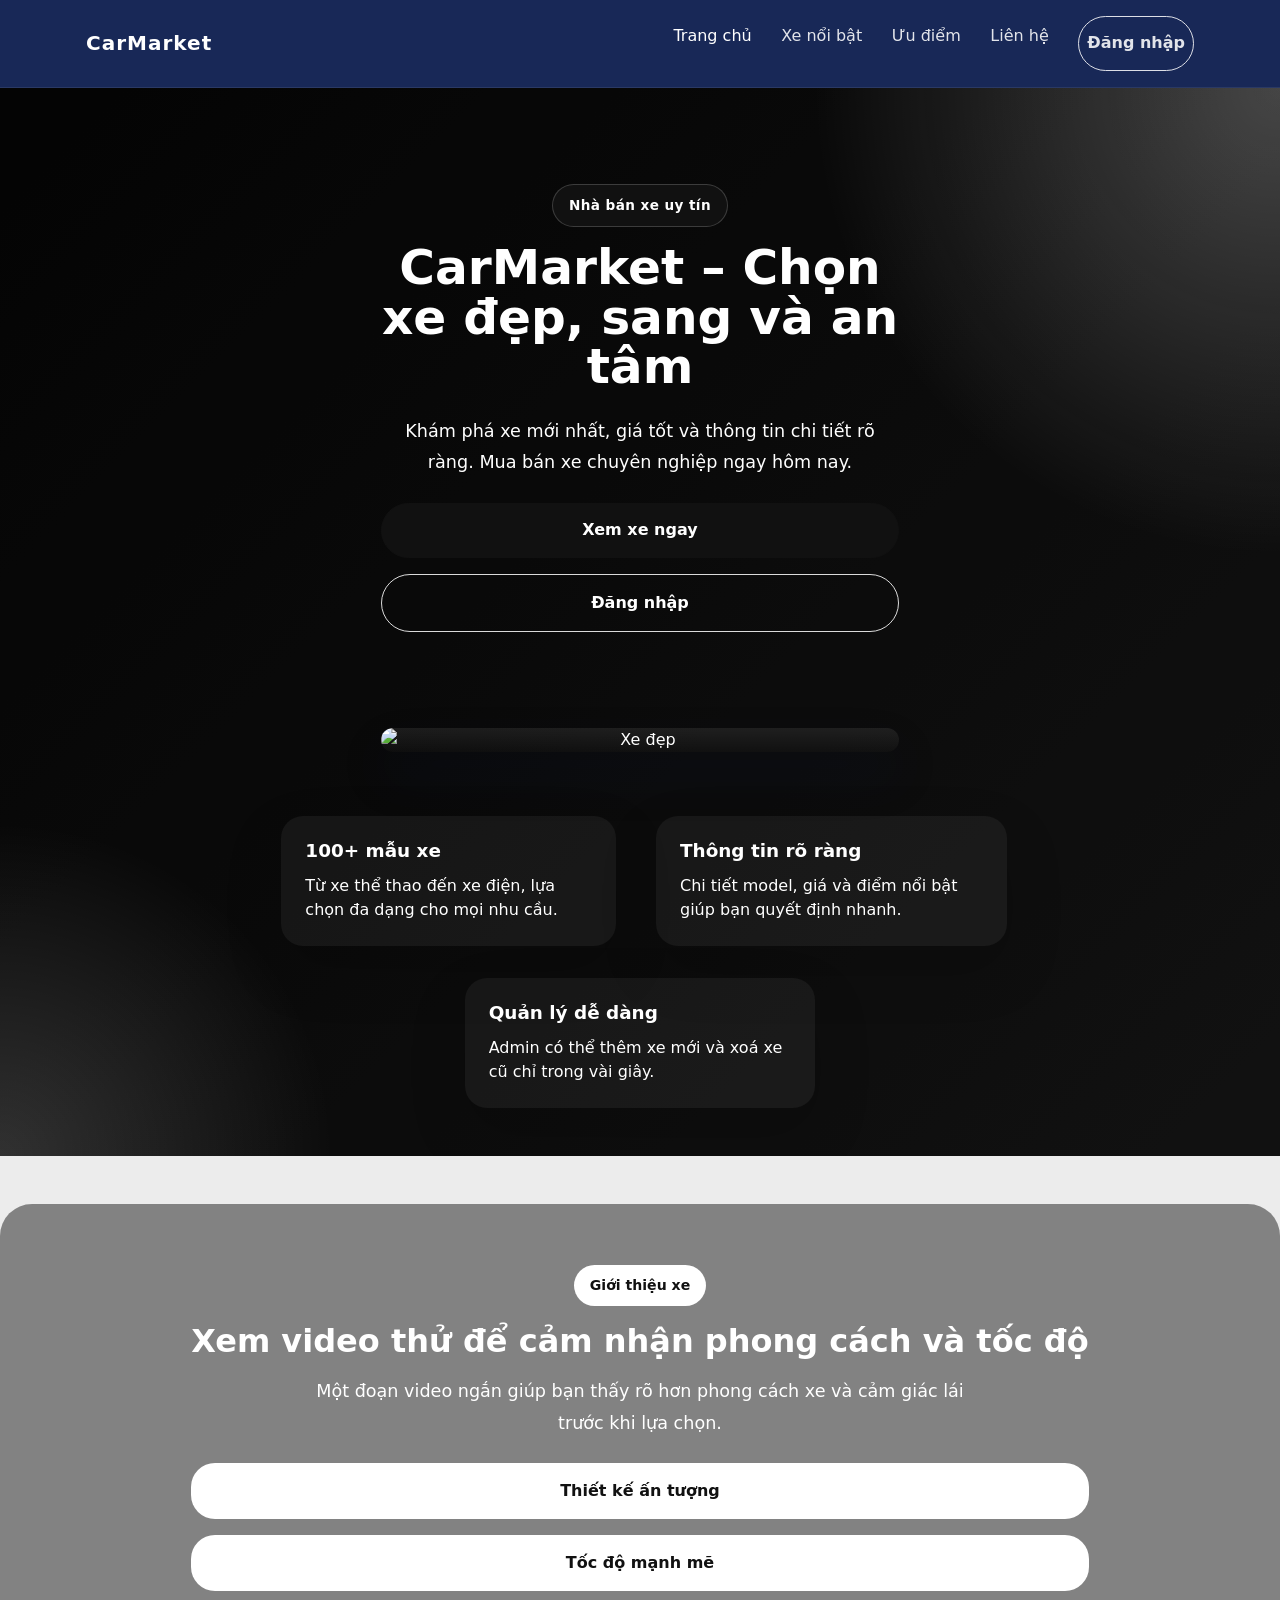
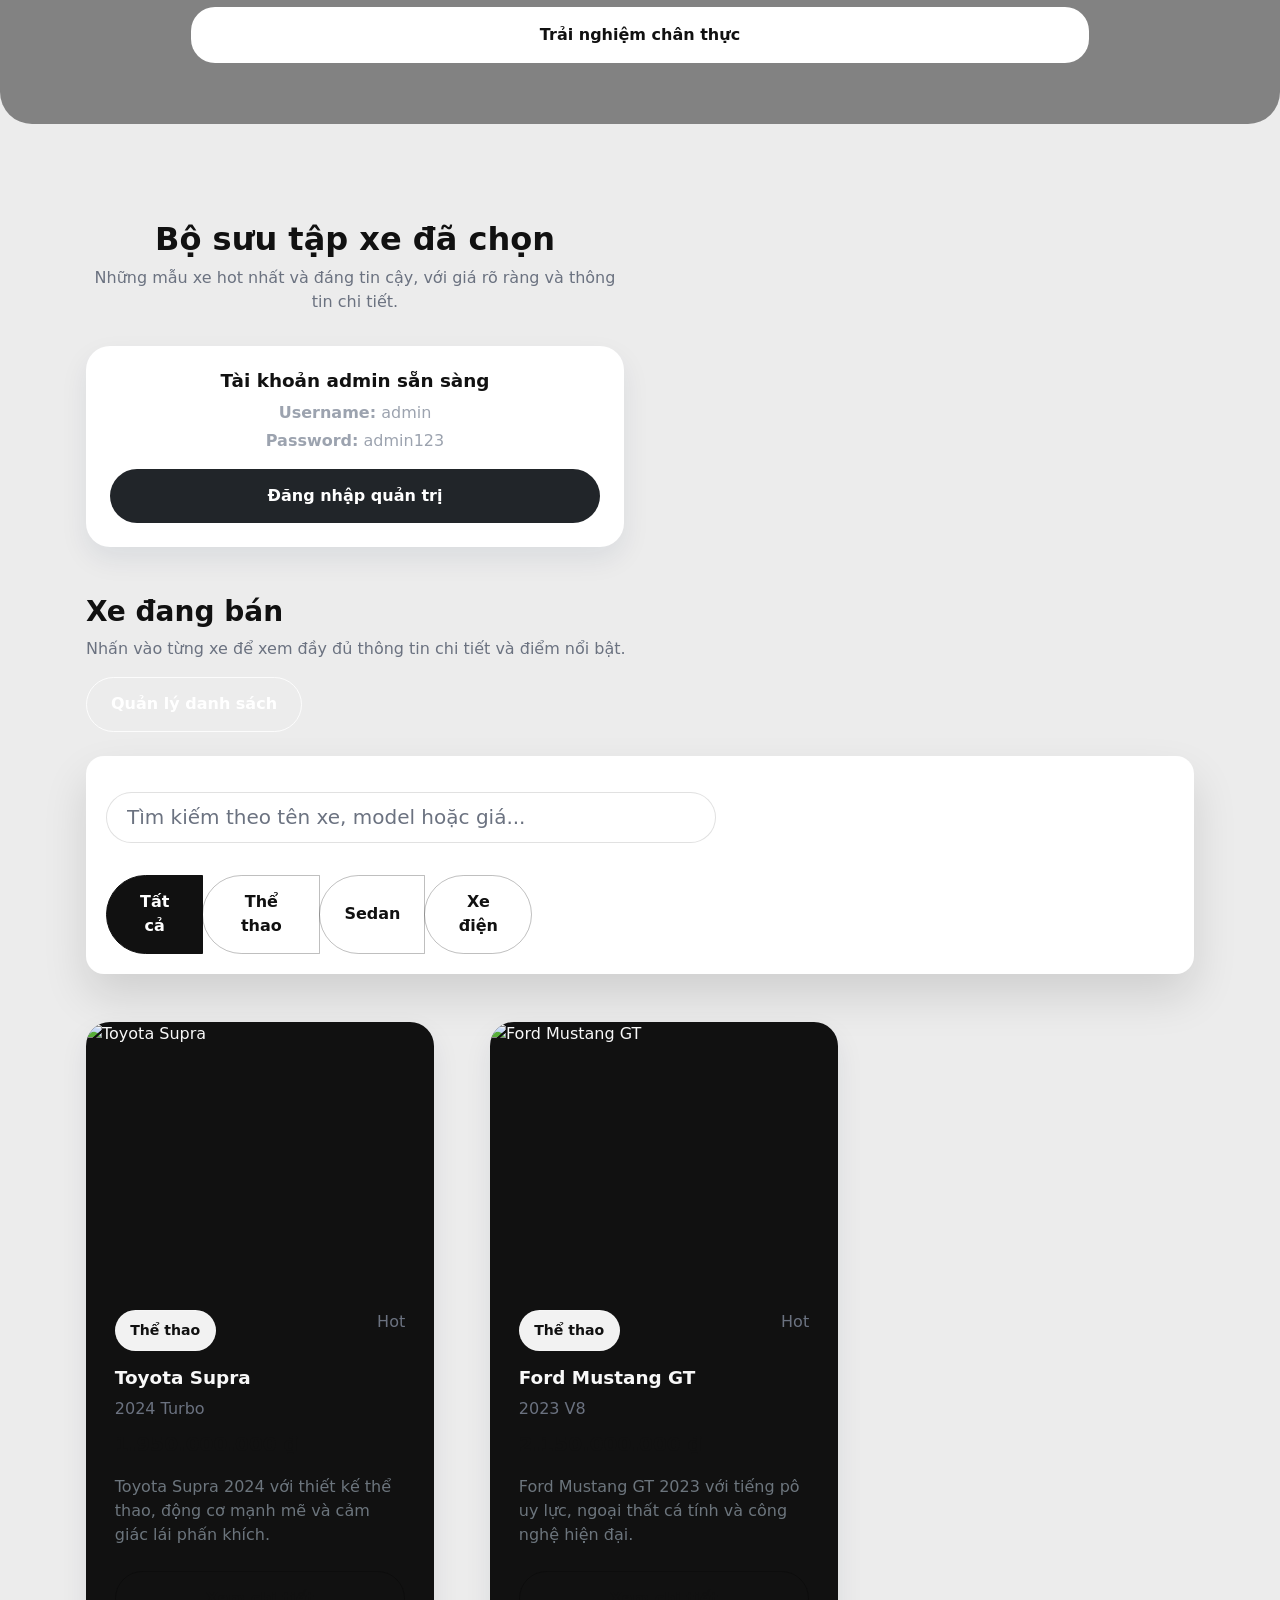
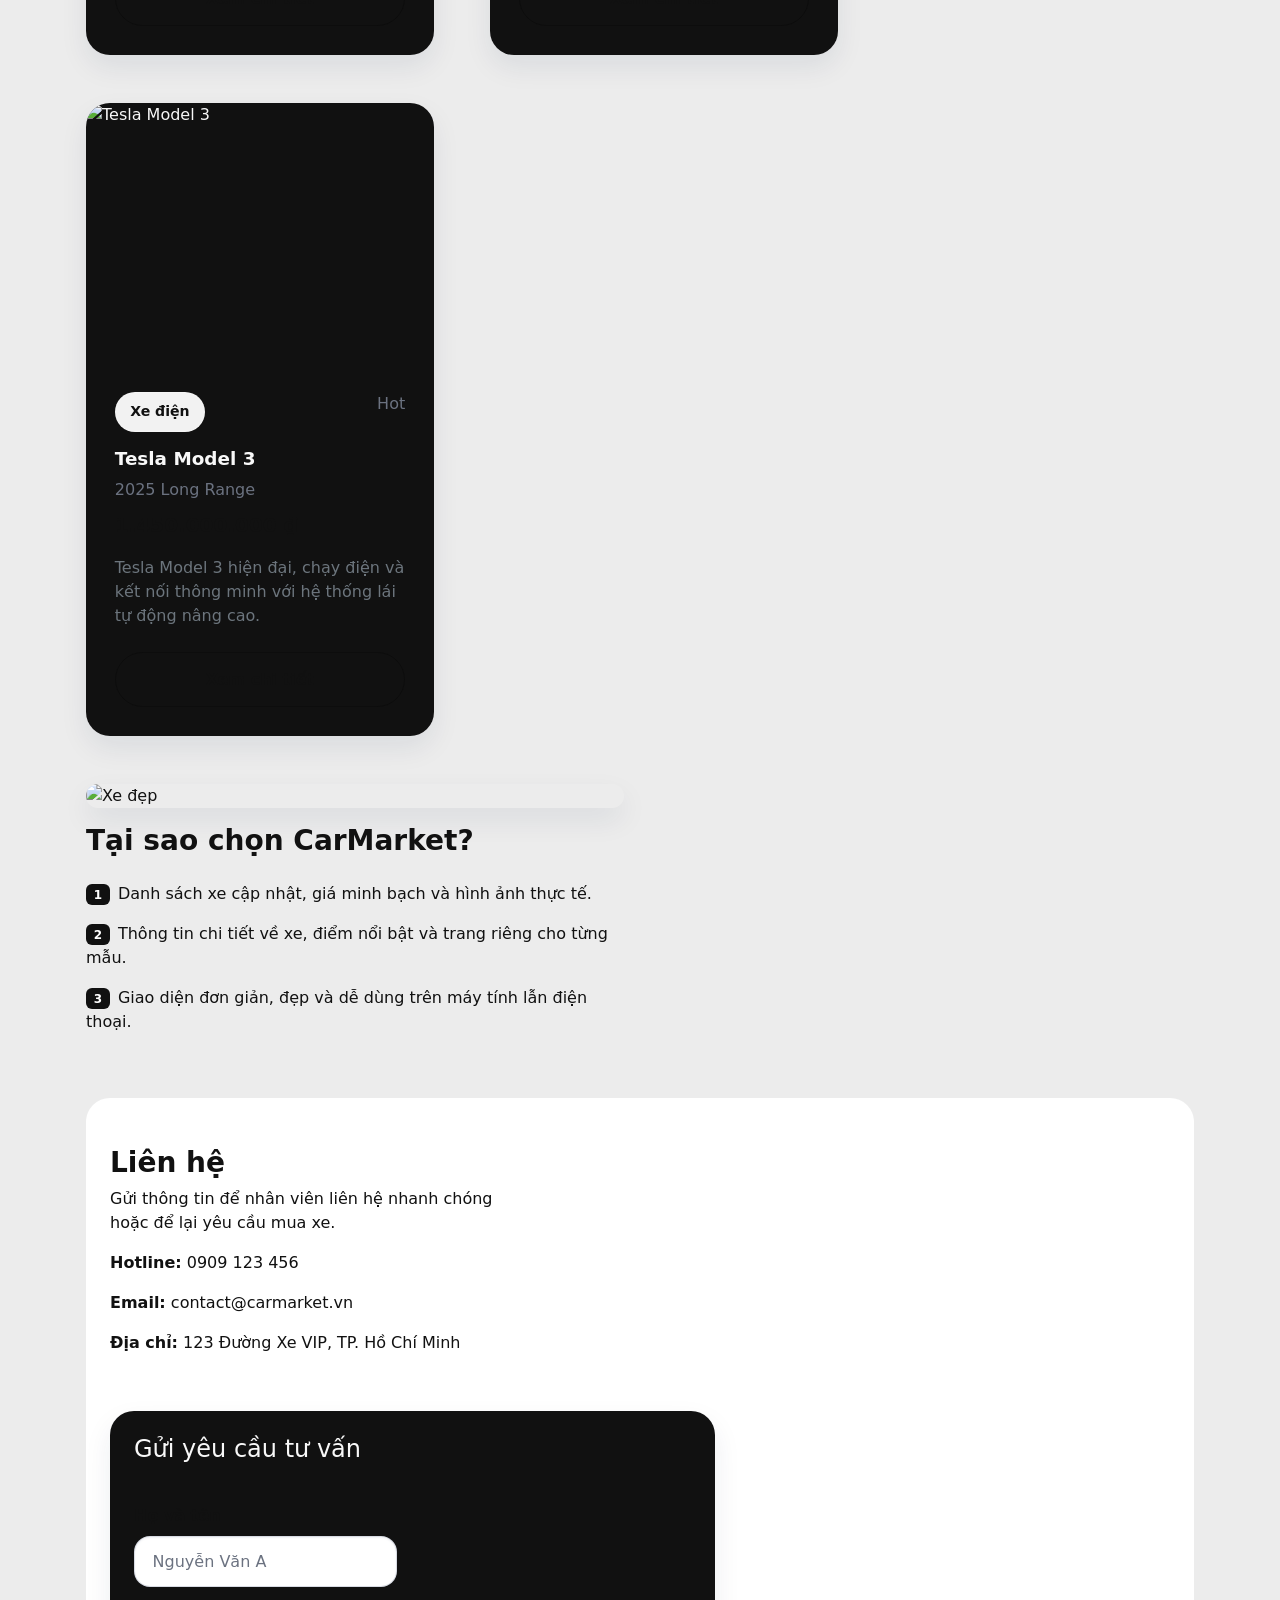
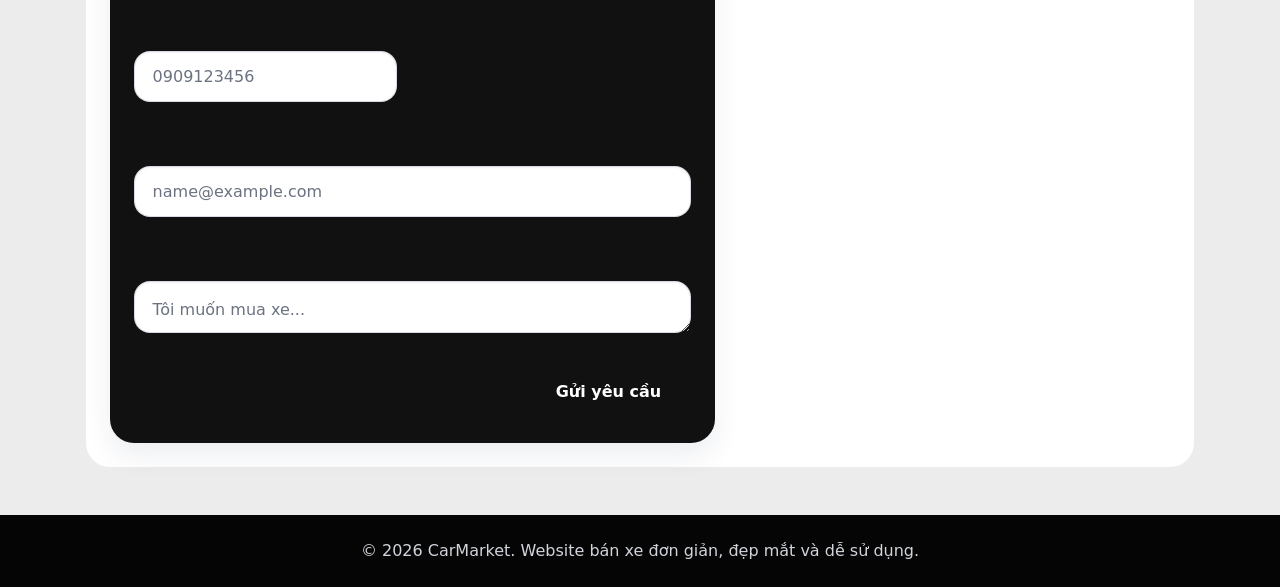
==== index.html @ 436632bf "Add files via upload" ====
<!DOCTYPE html>
<html lang="vi">
<head>
  <meta charset="UTF-8">
  <meta name="viewport" content="width=device-width, initial-scale=1.0">
  <title>CarMarket - Bán xe hơi đẹp</title>
  <link href="https://cdn.jsdelivr.net/npm/bootstrap@5.3.2/dist/css/bootstrap.min.css" rel="stylesheet" integrity="sha384-CdbZxD0Q9bEzrZaOaHJ3xHd6bo4DVzYZ1Qp5I3Qi3ld5rWME2T6TF6KidHZV4k5q" crossorigin="anonymous">
  <link rel="stylesheet" href="style.css">
</head>
<body>
  <nav class="navbar navbar-expand-lg navbar-dark bg-dark sticky-top">
    <div class="container">
      <a class="navbar-brand fw-bold" href="index.html">CarMarket</a>
      <button class="navbar-toggler" type="button" data-bs-toggle="collapse" data-bs-target="#mainNav" aria-controls="mainNav" aria-expanded="false" aria-label="Toggle navigation">
        <span class="navbar-toggler-icon"></span>
      </button>
      <div class="collapse navbar-collapse" id="mainNav">
        <ul class="navbar-nav ms-auto">
          <li class="nav-item"><a class="nav-link active" href="index.html">Trang chủ</a></li>
          <li class="nav-item"><a class="nav-link" href="#featured">Xe nổi bật</a></li>
          <li class="nav-item"><a class="nav-link" href="#why">Ưu điểm</a></li>
          <li class="nav-item"><a class="nav-link" href="#contact">Liên hệ</a></li>
          <li class="nav-item"><a class="nav-link btn btn-outline-light ms-2" href="login.html">Đăng nhập</a></li>
        </ul>
      </div>
    </div>
  </nav>

  <header class="hero-section py-5">
    <div class="container hero-content">
      <div class="row align-items-center gy-5 justify-content-center text-center">
        <div class="col-lg-6">
          <span class="feature-badge mb-3">Nhà bán xe uy tín</span>
          <h1 class="display-5 fw-bold">CarMarket – Chọn xe đẹp, sang và an tâm</h1>
          <p class="lead mt-4">Khám phá xe mới nhất, giá tốt và thông tin chi tiết rõ ràng. Mua bán xe chuyên nghiệp ngay hôm nay.</p>
          <div class="hero-actions d-flex flex-column flex-sm-row justify-content-lg-start gap-3 mt-4">
            <a href="#featured" class="btn btn-primary btn-lg">Xem xe ngay</a>
            <a href="login.html" class="btn btn-outline-light btn-lg">Đăng nhập</a>
          </div>
        </div>
        <div class="col-lg-6">
          <div class="hero-image-wrapper shadow-lg rounded-4 overflow-hidden">
            <img src="https://images.unsplash.com/photo-1525609004556-c46c7d6cf023?auto=format&fit=crop&w=1200&q=80" alt="Xe đẹp" class="img-fluid">
          </div>
        </div>
      </div>

      <div class="row hero-cards row-cols-1 row-cols-md-3 g-3 mt-5 justify-content-center">
        <div class="col-lg-4">
          <div class="card p-4">
            <h5 class="card-title">100+ mẫu xe</h5>
            <p class="text-muted mb-0">Từ xe thể thao đến xe điện, lựa chọn đa dạng cho mọi nhu cầu.</p>
          </div>
        </div>
        <div class="col">
          <div class="card p-4">
            <h5 class="card-title">Thông tin rõ ràng</h5>
            <p class="text-muted mb-0">Chi tiết model, giá và điểm nổi bật giúp bạn quyết định nhanh.</p>
          </div>
        </div>
        <div class="col">
          <div class="card p-4">
            <h5 class="card-title">Quản lý dễ dàng</h5>
            <p class="text-muted mb-0">Admin có thể thêm xe mới và xoá xe cũ chỉ trong vài giây.</p>
          </div>
        </div>
      </div>
    </div>
  </header>

  <section class="hero-video-section py-5">
    <div class="video-frame" style="background-image: url('https://images.unsplash.com/photo-1503376780353-7e6692767b70?auto=format&fit=crop&w=1600&q=80');">
      <div class="video-overlay"></div>
      <div class="video-caption container">
        <div class="text-center">
          <span class="feature-badge mb-3">Giới thiệu xe</span>
          <h2 class="fw-bold">Xem video thử để cảm nhận phong cách và tốc độ</h2>
          <p class="lead mx-auto mt-3" style="max-width: 680px;">Một đoạn video ngắn giúp bạn thấy rõ hơn phong cách xe và cảm giác lái trước khi lựa chọn.</p>
          <div class="d-flex flex-column flex-md-row justify-content-center gap-3 mt-4">
            <div class="video-feature p-3 rounded-4 bg-white bg-opacity-90">Thiết kế ấn tượng</div>
            <div class="video-feature p-3 rounded-4 bg-white bg-opacity-90">Tốc độ mạnh mẽ</div>
            <div class="video-feature p-3 rounded-4 bg-white bg-opacity-90">Trải nghiệm chân thực</div>
          </div>
        </div>
      </div>
    </div>
  </section>

  <main class="container py-5">
    <section class="text-center mb-5">
      <div class="row align-items-center">
        <div class="col-lg-6">
          <h2 class="fw-bold">Bộ sưu tập xe đã chọn</h2>
          <p class="text-muted">Những mẫu xe hot nhất và đáng tin cậy, với giá rõ ràng và thông tin chi tiết.</p>
        </div>
        <div class="col-lg-6">
          <div class="card bg-light p-4 shadow-sm">
            <h5 class="card-title">Tài khoản admin sẵn sàng</h5>
            <p class="card-text mb-1"><strong>Username:</strong> admin</p>
            <p class="card-text"><strong>Password:</strong> admin123</p>
            <a class="btn btn-dark" href="login.html">Đăng nhập quản trị</a>
          </div>
        </div>
      </div>
    </section>

    <section id="featured" class="mb-5">
      <div class="d-flex flex-column flex-md-row justify-content-between align-items-start align-items-md-center mb-4 gap-3">
        <div>
          <h3 class="fw-bold">Xe đang bán</h3>
          <p class="text-muted mb-0">Nhấn vào từng xe để xem đầy đủ thông tin chi tiết và điểm nổi bật.</p>
        </div>
        <a class="btn btn-outline-light" href="login.html">Quản lý danh sách</a>
      </div>

      <div class="search-bar mb-4">
        <div class="row g-3">
          <div class="col-lg-7">
            <input id="search-input" type="text" class="form-control form-control-lg" placeholder="Tìm kiếm theo tên xe, model hoặc giá...">
          </div>
          <div class="col-lg-5">
            <div class="btn-group category-filter" role="group" aria-label="Lọc danh mục">
              <button type="button" class="btn btn-outline-primary active" data-category="all">Tất cả</button>
              <button type="button" class="btn btn-outline-primary" data-category="sport">Thể thao</button>
              <button type="button" class="btn btn-outline-primary" data-category="sedan">Sedan</button>
              <button type="button" class="btn btn-outline-primary" data-category="electric">Xe điện</button>
            </div>
          </div>
        </div>
      </div>

      <div id="car-grid" class="row g-4">
        <!-- Cards được tạo bởi script.js -->
      </div>
    </section>

    <section id="why" class="mb-5">
      <div class="row gx-5 align-items-center">
        <div class="col-lg-6">
          <img src="https://images.unsplash.com/photo-1541447271646-5f5b09f5f6fd?auto=format&fit=crop&w=1200&q=80" alt="Xe đẹp" class="img-fluid rounded shadow-sm">
        </div>
        <div class="col-lg-6">
          <h3 class="fw-bold">Tại sao chọn CarMarket?</h3>
          <ul class="list-unstyled mt-4">
            <li class="mb-3"><span class="badge bg-primary me-2">1</span>Danh sách xe cập nhật, giá minh bạch và hình ảnh thực tế.</li>
            <li class="mb-3"><span class="badge bg-primary me-2">2</span>Thông tin chi tiết về xe, điểm nổi bật và trang riêng cho từng mẫu.</li>
            <li class="mb-3"><span class="badge bg-primary me-2">3</span>Giao diện đơn giản, đẹp và dễ dùng trên máy tính lẫn điện thoại.</li>
          </ul>
        </div>
      </div>
    </section>

    <section id="contact" class="bg-light rounded-4 p-4">
      <div class="row gy-4">
        <div class="col-lg-5">
          <h3 class="fw-bold">Liên hệ</h3>
          <p>Gửi thông tin để nhân viên liên hệ nhanh chóng hoặc để lại yêu cầu mua xe.</p>
          <p><strong>Hotline:</strong> 0909 123 456</p>
          <p><strong>Email:</strong> contact@carmarket.vn</p>
          <p><strong>Địa chỉ:</strong> 123 Đường Xe VIP, TP. Hồ Chí Minh</p>
        </div>
        <div class="col-lg-7">
          <div class="card p-4 shadow-sm">
            <h4 class="mb-4">Gửi yêu cầu tư vấn</h4>
            <div id="contact-alert"></div>
            <form id="customer-contact-form">
              <div class="row g-3">
                <div class="col-md-6">
                  <label class="form-label">Họ và tên</label>
                  <input type="text" id="customer-name" class="form-control" placeholder="Nguyễn Văn A" required>
                </div>
                <div class="col-md-6">
                  <label class="form-label">Số điện thoại</label>
                  <input type="tel" id="customer-phone" class="form-control" placeholder="0909123456" required>
                </div>
                <div class="col-12">
                  <label class="form-label">Email</label>
                  <input type="email" id="customer-email" class="form-control" placeholder="name@example.com" required>
                </div>
                <div class="col-12">
                  <label class="form-label">Nội dung</label>
                  <textarea id="customer-message" class="form-control" rows="3" placeholder="Tôi muốn mua xe..." required></textarea>
                </div>
                <div class="col-12 text-end">
                  <button class="btn btn-primary" type="submit">Gửi yêu cầu</button>
                </div>
              </div>
            </form>
          </div>
        </div>
      </div>
    </section>
  </main>

  <footer class="bg-dark text-white text-center py-4">
    <p class="mb-0">© 2026 CarMarket. Website bán xe đơn giản, đẹp mắt và dễ sử dụng.</p>
  </footer>

  <script src="https://cdn.jsdelivr.net/npm/bootstrap@5.3.2/dist/js/bootstrap.bundle.min.js" integrity="sha384-5C7dFJqLkO0fK9zXXoA5tGRHW9gpdFKJp3zBsQeGKpG2CrB8EqKXJj5x7Gu1ew7X" crossorigin="anonymous"></script>
  <script src="script.js"></script>
</body>
</html>
---- style.css ----
* {
  box-sizing: border-box;
}

:root {
  color-scheme: light;
  font-family: 'Inter', system-ui, -apple-system, BlinkMacSystemFont, 'Segoe UI', sans-serif;
  color: #111111;
  background: #ececec;
}

html {
  scroll-behavior: smooth;
}

/* Fallback utilities for offline / missing Bootstrap */
.w-100 { width: 100% !important; }
.p-0 { padding: 0 !important; }
.p-3 { padding: 1rem !important; }
.p-4 { padding: 1.5rem !important; }
.p-5 { padding: 3rem !important; }
.py-5 { padding-top: 3rem !important; padding-bottom: 3rem !important; }
.mt-1 { margin-top: 0.25rem !important; }
.mt-2 { margin-top: 0.5rem !important; }
.mt-3 { margin-top: 1rem !important; }
.mt-4 { margin-top: 1.5rem !important; }
.mb-1 { margin-bottom: 0.25rem !important; }
.mb-2 { margin-bottom: 0.5rem !important; }
.mb-3 { margin-bottom: 1rem !important; }
.mb-4 { margin-bottom: 1.5rem !important; }
.mb-5 { margin-bottom: 3rem !important; }
.text-center { text-align: center !important; }
.text-muted { color: #6b7280 !important; }
.text-white { color: #ffffff !important; }
.bg-dark { background: #050505 !important; }
.bg-light { background: #ffffff !important; color: #111111 !important; }
.border-0 { border: 0 !important; }
.rounded { border-radius: 1rem !important; }
.rounded-start { border-top-left-radius: 1rem !important; border-bottom-left-radius: 1rem !important; }
.rounded-4 { border-radius: 1.5rem !important; }
.shadow-sm { box-shadow: 0 0.75rem 1.75rem rgba(15, 32, 81, 0.08) !important; }
.d-flex { display: flex !important; }
.flex-column { flex-direction: column !important; }
.justify-content-between { justify-content: space-between !important; }
.justify-content-center { justify-content: center !important; }
.align-items-center { align-items: center !important; }
.align-items-start { align-items: flex-start !important; }
.gap-3 { gap: 1rem !important; }
.w-100 { width: 100% !important; }

.container {
  width: min(1140px, 100%);
  margin: 0 auto;
  padding: 0 1rem;
}

.row {
  display: flex;
  flex-wrap: wrap;
  gap: 1rem;
}

.col-12 { flex: 0 0 100%; max-width: 100%; }
.col-md-6 { flex: 0 0 50%; max-width: 50%; }
.col-md-8 { flex: 0 0 66.6667%; max-width: 66.6667%; }
.col-lg-4 { flex: 0 0 33.3333%; max-width: 33.3333%; }
.col-lg-6 { flex: 0 0 50%; max-width: 50%; }
.col-xl-9 { flex: 0 0 75%; max-width: 75%; }

.navbar {
  display: flex;
  align-items: center;
  justify-content: space-between;
  padding: 1rem;
  position: sticky;
  top: 0;
  z-index: 1000;
  background: rgba(43, 43, 43, 0.96) !important;
}

.navbar-nav {
  display: flex;
  gap: 0.85rem;
  list-style: none;
  margin: 0;
  padding: 0;
}

.navbar-toggler { display: none; }

.nav-link { color: rgba(255,255,255,0.9); }

.btn {
  display: inline-flex;
  align-items: center;
  justify-content: center;
  cursor: pointer;
  font-weight: 600;
  border-radius: 999px;
  border: 1px solid transparent;
  padding: 0.9rem 1.5rem;
  transition: all 0.24s ease;
}

.btn-primary {
  background: #111111;
  border-color: #111111;
  color: #ffffff;
}

.btn-primary:hover { background: #333333; }

.btn-outline-light {
  color: #111111 !important;
  border-color: rgba(0,0,0,0.18) !important;
  background: transparent;
}

.btn-outline-light:hover { background: rgba(0,0,0,0.06) !important; }

.btn-outline-secondary {
  color: #111111;
  border-color: rgba(0,0,0,0.2);
  background: #ffffff;
}

.btn-outline-secondary:hover { background: #f1f1f1; }

.btn-outline-primary {
  color: #111111;
  border-color: rgba(0,0,0,0.25);
  background: transparent;
}

.btn-outline-primary.active,
.btn-outline-primary:hover {
  background: #111111;
  color: #ffffff;
  border-color: #111111;
}

.g-3 { gap: 1rem !important; }
.g-4 { gap: 1.5rem !important; }
.gy-5 { row-gap: 3rem !important; }
.row-cols-1 > * { flex: 0 0 100%; max-width: 100%; }
.row-cols-md-3 > * { flex: 0 0 33.3333%; max-width: 33.3333%; }
.text-lg-start { text-align: left !important; }
.justify-content-lg-start { justify-content: flex-start !important; }
.flex-sm-row { flex-direction: row !important; }
.ms-auto { margin-left: auto !important; }
.btn-sm { padding: 0.55rem 1rem; font-size: 0.9rem; }
.shadow-lg { box-shadow: 0 1.5rem 3rem rgba(15,32,81,0.16) !important; }
.overflow-hidden { overflow: hidden !important; }
.display-5 { font-size: clamp(2.5rem, 5vw, 4.2rem); line-height: 1.05; font-weight: 700; }
.lead { font-size: 1.1rem; line-height: 1.8; color: rgba(255,255,255,0.88); }
.btn-lg { padding: 1rem 1.75rem; font-size: 1rem; }

.form-control {
  width: 100%;
  padding: 1rem 1.1rem;
  border-radius: 16px;
  border: 1px solid rgba(15,32,81,0.16);
  background: #ffffff;
  color: #111111;
}

.form-control::placeholder {
  color: #6b7280;
}

.form-label {
  display: block;
  margin-bottom: 0.5rem;
  font-weight: 600;
  color: #111111;
}

.card .form-label,
.bg-light .form-label,
.hero-cards .form-label {
  color: #111111;
}

.card { border-radius: 24px; box-shadow: 0 24px 55px rgba(15,32,81,0.08); background: #ffffff; color: #111111; }

.card.bg-light,
.card.bg-white {
  background: #ffffff;
  color: #111111;
}

.hero-section {
  position: relative;
  background-image: linear-gradient(rgba(8, 15, 30, 0.48), rgba(8, 15, 30, 0.48)), url('https://images.unsplash.com/photo-1493238792000-8113da705763?auto=format&fit=crop&w=1600&q=80');
  background-size: cover;
  background-position: center;
  background-repeat: no-repeat;
  color: #ffffff;
}

.hero-section::before {
  content: "";
  position: absolute;
  inset: 0;
  background: rgba(0, 0, 0, 0.28);
}

.hero-section .hero-content {
  position: relative;
  z-index: 1;
}

.hero-section .feature-badge {
  display: inline-flex;
  padding: 0.65rem 1rem;
  border-radius: 999px;
  background: #111111;
  color: #ffffff;
  font-size: 0.85rem;
  letter-spacing: 0.03em;
}

.hero-section h1,
.hero-section .lead,
.hero-section p {
  color: #ffffff !important;
}

.hero-image-wrapper {
  background: #f8f8f8;
}

.hero-content {
  max-width: 1100px;
  margin: 0 auto;
}

.hero-video-section {
  position: relative;
  overflow: hidden;
}

.video-frame {
  position: relative;
  min-height: 520px;
  border-radius: 32px;
  overflow: hidden;
  background-size: cover;
  background-position: center;
  background-repeat: no-repeat;
}

.video-bg {
  display: none;
}

.video-overlay {
  position: absolute;
  inset: 0;
  background: rgba(0, 0, 0, 0.45);
}

.video-caption {
  position: absolute;
  inset: 0;
  z-index: 2;
  display: flex;
  align-items: center;
  justify-content: center;
  padding: 3rem 1.5rem;
}

.hero-video-section .feature-badge,
.hero-video-section h2,
.hero-video-section p {
  color: #ffffff;
}

.login-bg-image {
  position: fixed;
  inset: 0;
  z-index: 0;
  background-image: linear-gradient(rgba(0,0,0,0.42), rgba(0,0,0,0.42)), url('https://images.unsplash.com/photo-1542291026-7eec264c27ff?auto=format&fit=crop&w=1600&q=80');
  background-size: cover;
  background-position: center;
  background-repeat: no-repeat;
}
.login-bg-image::after {
  content: "";
  position: absolute;
  inset: 0;
  background: rgba(0, 0, 0, 0.45);
}

.auth-page {
  position: relative;
  z-index: 1;
}

body {
  margin: 0;
  min-height: 100vh;
  background: #ececec;
  color: #111111;
}

.hero-video-section .feature-badge {
  background: #ffffff;
  color: #111111;
}

.hero-video-section h2,
.hero-video-section p {
  color: #ffffff;
}

.video-feature {
  min-width: 190px;
  text-align: center;
  font-weight: 600;
  color: #111111;
}

.hero-cards .card {
  background: #ffffff;
}

.card-body { padding: 1.8rem; }

.shadow-sm { box-shadow: 0 0.75rem 1.75rem rgba(15,32,81,0.08); }

.alert { padding: 1rem 1.2rem; border-radius: 1rem; margin-bottom: 1rem; border: 1px solid transparent; }

.alert-warning { background: #fff4e5; border-color: #ffd8a8; color: #92400e; }
.alert-danger { background: #fee2e2; border-color: #fecaca; color: #991b1b; }
.alert-success { background: #dcfce7; border-color: #bbf7d0; color: #166534; }

body {
  margin: 0;
  min-height: 100vh;
  background: #ececec;
  color: #111111;
}

img {
  max-width: 100%;
  display: block;
}

.container {
  width: min(1140px, 100%);
  margin: 0 auto;
  padding: 0 1rem;
}

.row {
  display: flex;
  flex-wrap: wrap;
  margin: 0 -1rem;
}

[class*="col-"] {
  padding: 0 1rem;
}

.col-12 {
  flex: 0 0 100%;
  max-width: 100%;
}

.col-md-6 {
  flex: 0 0 50%;
  max-width: 50%;
}

.col-md-8 {
  flex: 0 0 66.6667%;
  max-width: 66.6667%;
}

.col-lg-4 {
  flex: 0 0 33.3333%;
  max-width: 33.3333%;
}

.col-lg-6 {
  flex: 0 0 50%;
  max-width: 50%;
}

.col-xl-9 {
  flex: 0 0 75%;
  max-width: 75%;
}

.d-flex { display: flex !important; }
.justify-content-between { justify-content: space-between !important; }
.justify-content-center { justify-content: center !important; }
.align-items-center { align-items: center !important; }
.flex-column { flex-direction: column !important; }
.text-center { text-align: center !important; }

a {
  color: inherit;
  text-decoration: none;
}

a:hover {
  text-decoration: none;
}

.navbar {
  background: rgba(15, 32, 81, 0.96) !important;
  backdrop-filter: blur(12px);
  border-bottom: 1px solid rgba(255, 255, 255, 0.08);
}

.navbar-brand {
  letter-spacing: 0.05em;
}

.navbar-nav .nav-link {
  color: rgba(255, 255, 255, 0.88) !important;
}

.navbar-nav .nav-link.active,
.navbar-nav .nav-link:hover {
  color: #ffffff !important;
}

.hero-section {
  position: relative;
  overflow: hidden;
  background: linear-gradient(135deg, #050505 0%, #181818 100%);
  color: #ffffff;
  padding: 90px 0 70px;
}

.hero-section::after {
  content: '';
  position: absolute;
  inset: 0;
  background: radial-gradient(circle at top right, rgba(255, 255, 255, 0.24), transparent 28%),
    radial-gradient(circle at bottom left, rgba(255, 255, 255, 0.16), transparent 20%);
  pointer-events: none;
}

.hero-content {
  position: relative;
  z-index: 1;
}

.hero-section h1 {
  font-size: clamp(2.7rem, 3.8vw, 4.4rem);
  line-height: 1.02;
}

..hero-section p {
  max-width: 720px;
  margin: 1.5rem auto 0;
  opacity: 0.92;
  color: rgba(248, 248, 248, 0.9);
}

.hero-actions {
  margin-top: 2.4rem;
}

.btn-primary {
  background: #111111;
  border-color: #111111;
  color: #ffffff;
  border-radius: 999px;
  padding: 0.9rem 1.8rem;
  transition: all 0.24s ease;
}

.btn-primary:hover,
.btn-primary:focus {
  background: #333333;
  border-color: #333333;
}

.btn-outline-light {
  color: #ffffff !important;
  border-color: rgba(255, 255, 255, 0.85) !important;
  background: transparent;
}

.btn-outline-light:hover {
  background: rgba(255, 255, 255, 0.14) !important;
}

.btn-outline-secondary {
  color: #111111;
  border-color: rgba(0, 0, 0, 0.2);
  background: #ffffff;
}

.btn-outline-secondary:hover {
  background: #f5f5f5;
}

.btn-outline-primary {
  color: #111111;
  border-color: rgba(0, 0, 0, 0.25);
  background: transparent;
}

.btn-outline-primary.active,
.btn-outline-primary:hover {
  background: #111111;
  color: #ffffff;
  border-color: #111111;
}

section {
  scroll-margin-top: 88px;
}

.section-title {
  margin-bottom: 1rem;
}

.section-title h2,
.section-title h3 {
  font-weight: 700;
}

.card {
  border: none;
  border-radius: 24px;
  box-shadow: 0 24px 55px rgba(0, 0, 0, 0.18);
  background: #111111;
  color: #f8f8f8;
}

.card:hover {
  transform: translateY(-3px);
  transition: transform 0.2s ease;
}

.card-body {
  padding: 1.8rem;
}

.card-img-top {
  border-radius: 24px 24px 0 0;
  object-fit: cover;
  height: 260px;
}

.feature-badge {
  display: inline-flex;
  align-items: center;
  gap: 0.45rem;
  padding: 0.55rem 0.9rem;
  border-radius: 999px;
  background: rgba(255, 255, 255, 0.95);
  color: #111111;
  font-size: 0.88rem;
  font-weight: 600;
  border: 1px solid rgba(255, 255, 255, 0.18);
}

.hero-cards {
  margin-top: 3rem;
}

.hero-cards .card {
  border-radius: 22px;
  background: rgba(255, 255, 255, 0.05);
}

.hero-image-wrapper {
  position: relative;
  background: linear-gradient(180deg, rgba(255,255,255,0.08), rgba(255,255,255,0.02));
}

.hero-image-wrapper img {
  display: block;
  width: 100%;
  height: 100%;
  object-fit: cover;
}

.hero-cards .card-body {
  padding: 1.4rem 1.5rem;
}

.hero-cards .card-title {
  margin-bottom: 0.75rem;
  color: #ffffff;
}

.search-bar {
  background: #ffffff;
  border-radius: 18px;
  padding: 1.25rem;
  box-shadow: 0 22px 45px rgba(0, 0, 0, 0.12);
}

.search-bar .form-control {
  border-radius: 999px;
  border: 1px solid rgba(15, 15, 15, 0.12);
  padding: 1rem 1.25rem;
  box-shadow: none;
  color: #111111;
  background: #ffffff;
}

.search-bar .form-control::placeholder {
  color: #6b7280;
}

.search-bar .btn-group .btn {
  border-radius: 999px;
}

.card-title {
  font-size: 1.15rem;
  font-weight: 700;
}

.card-text,
.text-muted {
  color: #9ca3af;
}

.price-tag {
  font-size: 1.25rem;
  font-weight: 700;
  color: #111111;
}

.text-primary {
  color: #111111 !important;
}

.badge.bg-primary {
  background: #111111 !important;
  color: #ffffff !important;
}

footer {
  background: #000000;
  color: #d1d5db;
}

footer p,
footer a {
  color: #d1d5db;
}

.footer-links a {
  display: inline-block;
  margin-right: 1rem;
  opacity: 0.86;
}

.footer-links a:hover {
  opacity: 1;
}

.auth-page {
  min-height: calc(100vh - 112px);
  background: linear-gradient(180deg, rgba(255, 255, 255, 0.9), rgba(238, 245, 255, 0.95));
}

.auth-card {
  border-radius: 28px;
  overflow: hidden;
  box-shadow: 0 32px 70px rgba(15, 32, 81, 0.12);
  max-width: 520px;
  width: 100%;
}

.auth-card .card-body {
  padding: 2.5rem;
}

.auth-card h2 {
  margin-bottom: 1.5rem;
}

.form-label {
  font-weight: 600;
  color: inherit;
}

.form-control {
  width: 100%;
  height: 3.2rem;
  padding: 1rem 1.1rem;
  border-radius: 16px;
  border: 1px solid rgba(15, 32, 81, 0.16);
  box-shadow: inset 0 1px 2px rgba(15, 32, 81, 0.06);
  background: #ffffff;
  color: #111111;
}

.form-control::placeholder {
  color: #6b7280;
}

.form-control:focus {
  outline: none;
  border-color: #111111;
  box-shadow: 0 0 0 0.15rem rgba(17, 17, 17, 0.18);
}

.btn {
  display: inline-flex;
  align-items: center;
  justify-content: center;
  transition: all 0.22s ease;
}

.btn:hover {
  transform: translateY(-1px);
}

.alert {
  padding: 1rem 1.2rem;
  border-radius: 1rem;
  margin-bottom: 1rem;
  border: 1px solid transparent;
}

.alert-warning {
  background: #fff4e5;
  border-color: #ffd8a8;
  color: #92400e;
}

.alert-danger {
  background: #fee2e2;
  border-color: #fecaca;
  color: #991b1b;
}

.alert-success {
  background: #dcfce7;
  border-color: #bbf7d0;
  color: #166534;
}

@media (max-width: 992px) {
  .hero-section {
    padding: 70px 0 50px;
  }

  .hero-cards {
    gap: 1.2rem;
  }
}

@media (max-width: 768px) {
  .hero-section h1 {
    font-size: 2.8rem;
  }

  .search-bar {
    padding: 1rem;
  }

  .card-img-top {
    height: 220px;
  }

  .col-md-6,
  .col-md-8,
  .col-lg-4,
  .col-lg-6,
  .col-xl-9,
  .row-cols-md-3 > * {
    flex: 0 0 100% !important;
    max-width: 100% !important;
  }
}
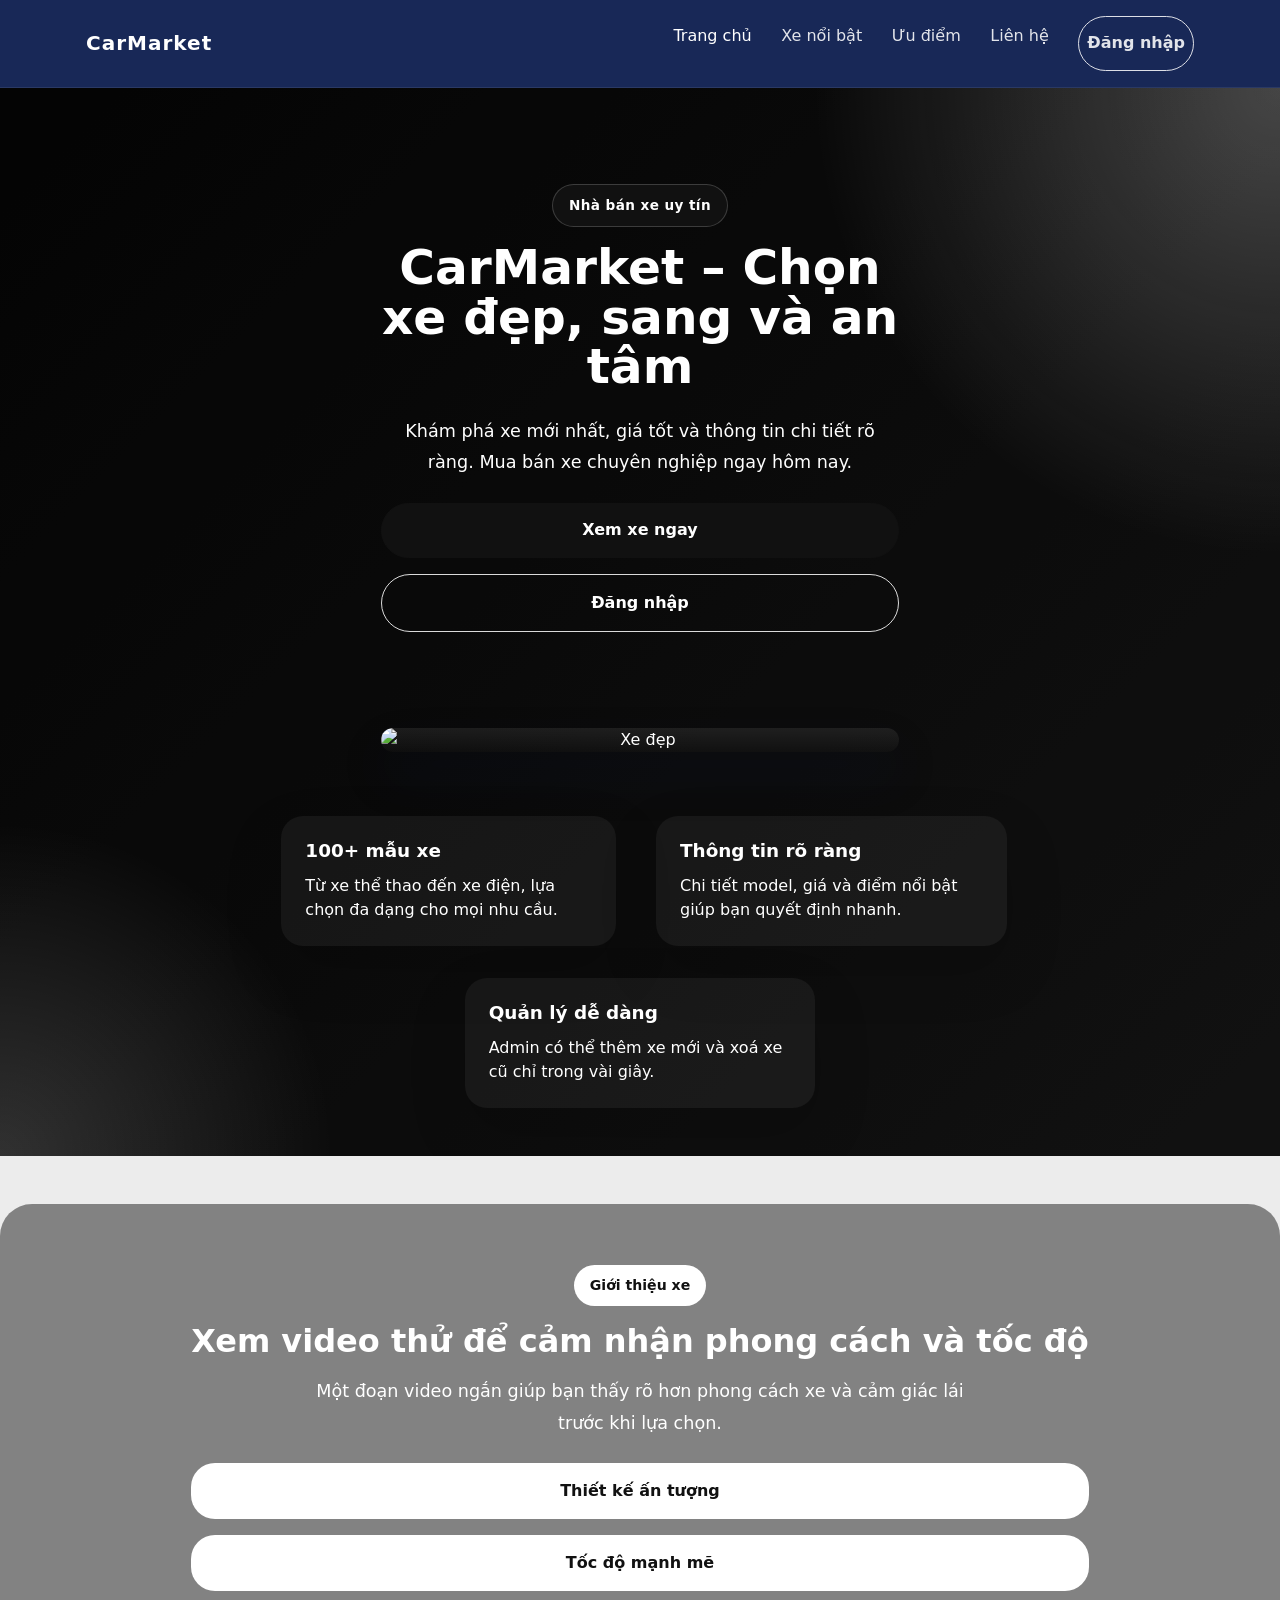
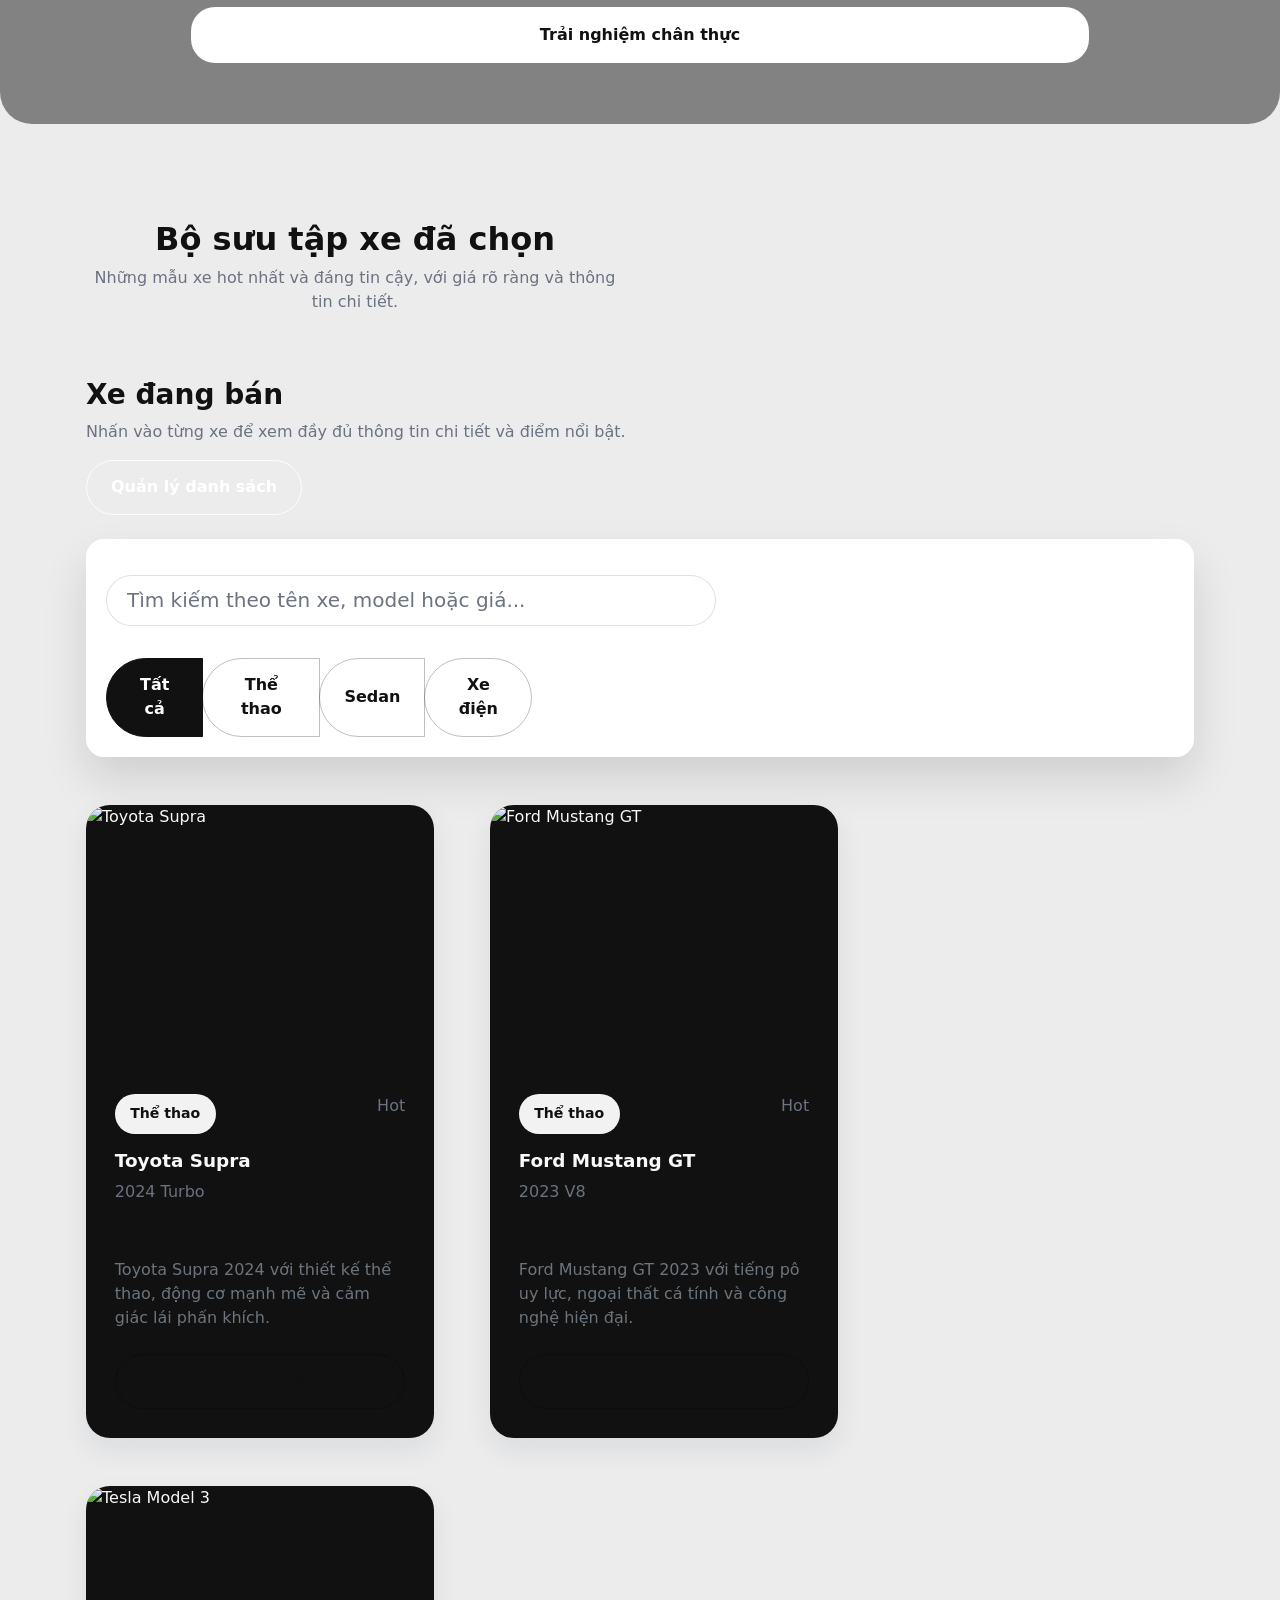
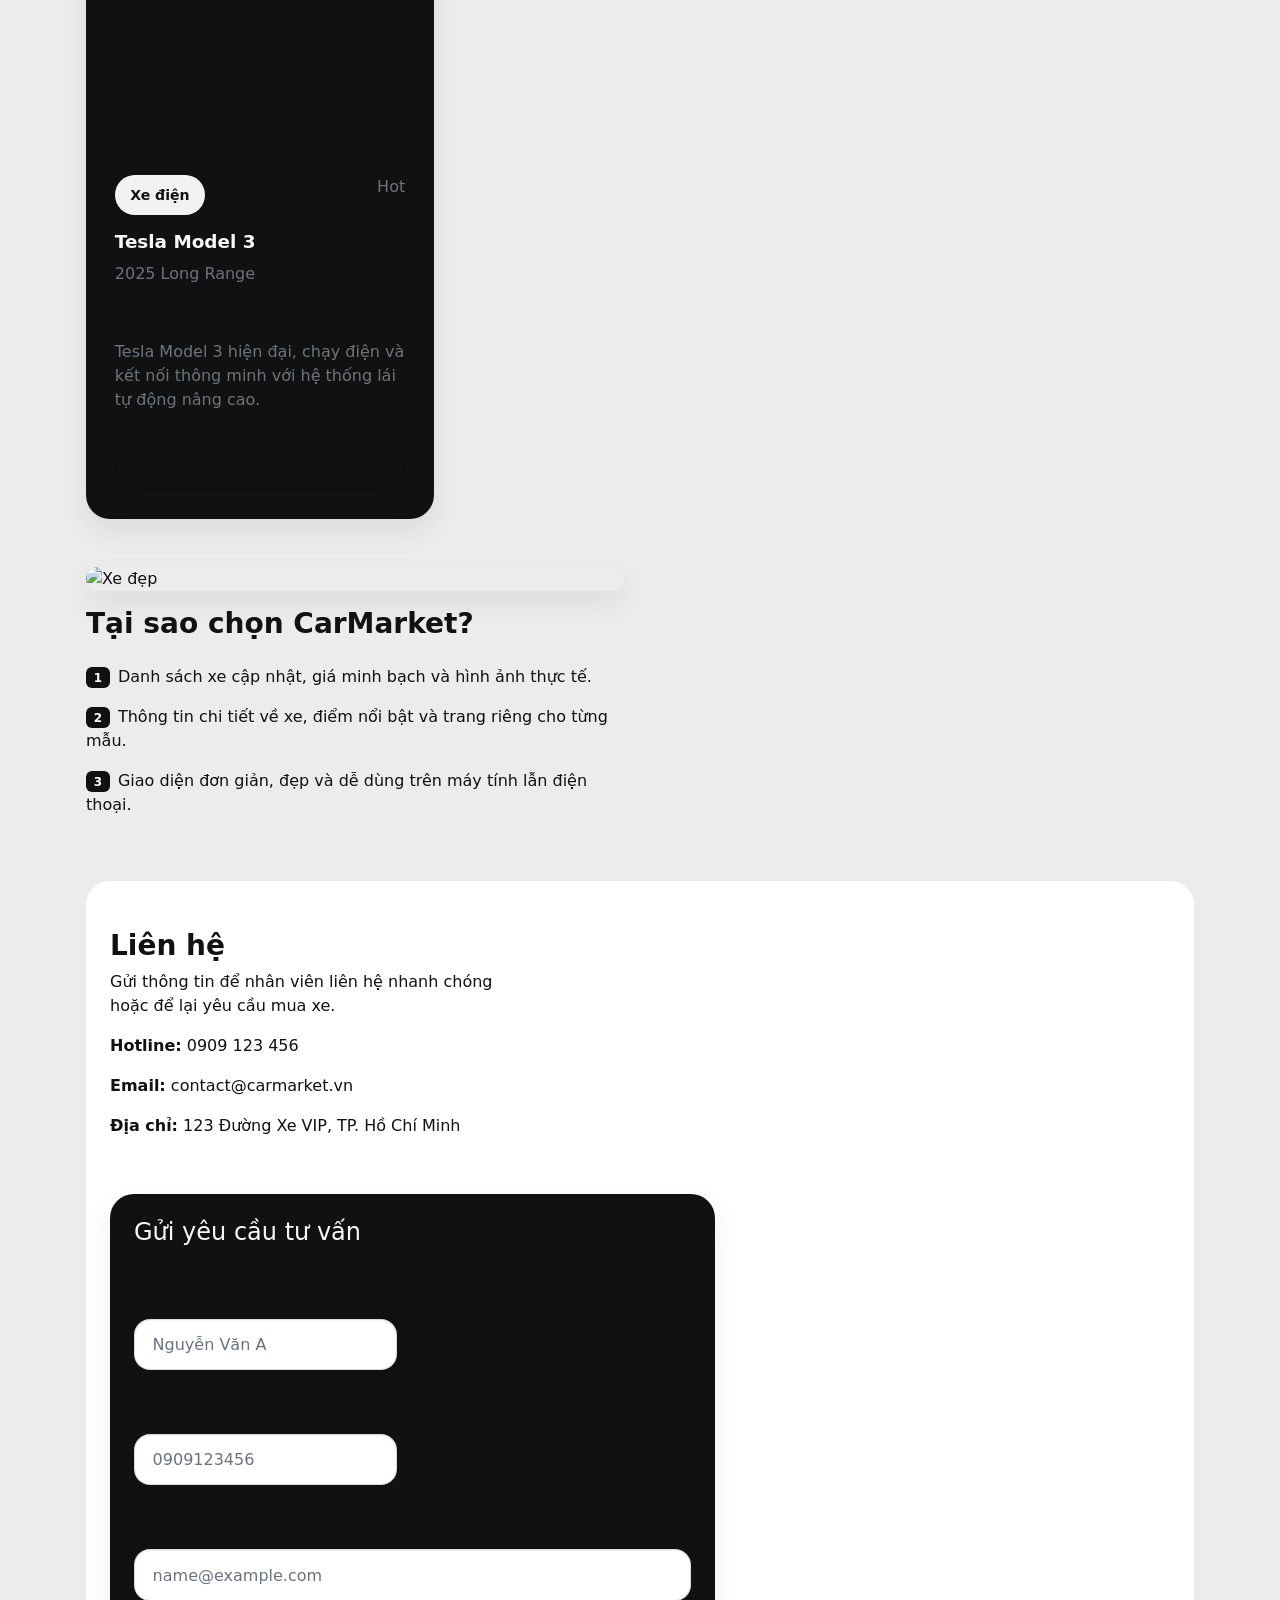
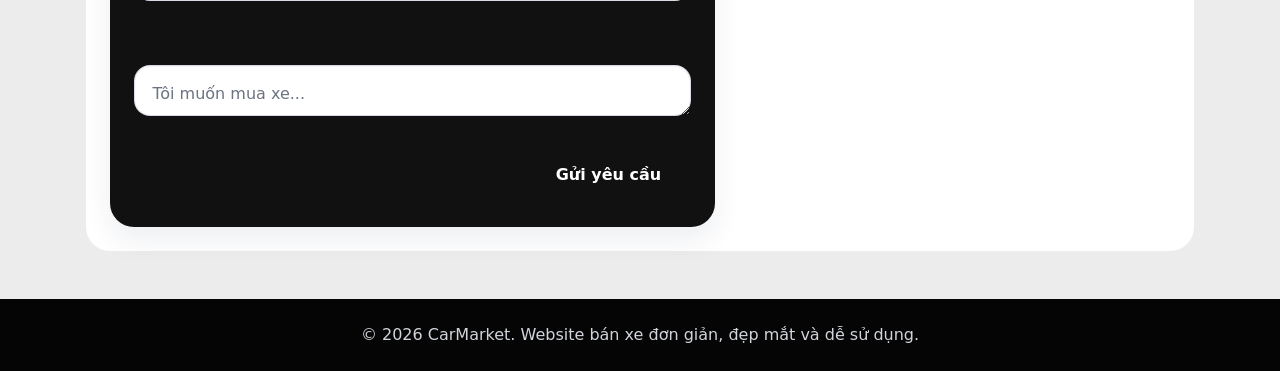
==== commit 8c00cffe: "Add files via upload" ====
--- a/index.html
+++ b/index.html
@@ -93,15 +93,7 @@
           <h2 class="fw-bold">Bộ sưu tập xe đã chọn</h2>
           <p class="text-muted">Những mẫu xe hot nhất và đáng tin cậy, với giá rõ ràng và thông tin chi tiết.</p>
         </div>
-        <div class="col-lg-6">
-          <div class="card bg-light p-4 shadow-sm">
-            <h5 class="card-title">Tài khoản admin sẵn sàng</h5>
-            <p class="card-text mb-1"><strong>Username:</strong> admin</p>
-            <p class="card-text"><strong>Password:</strong> admin123</p>
-            <a class="btn btn-dark" href="login.html">Đăng nhập quản trị</a>
-          </div>
         </div>
-      </div>
     </section>
 
     <section id="featured" class="mb-5">
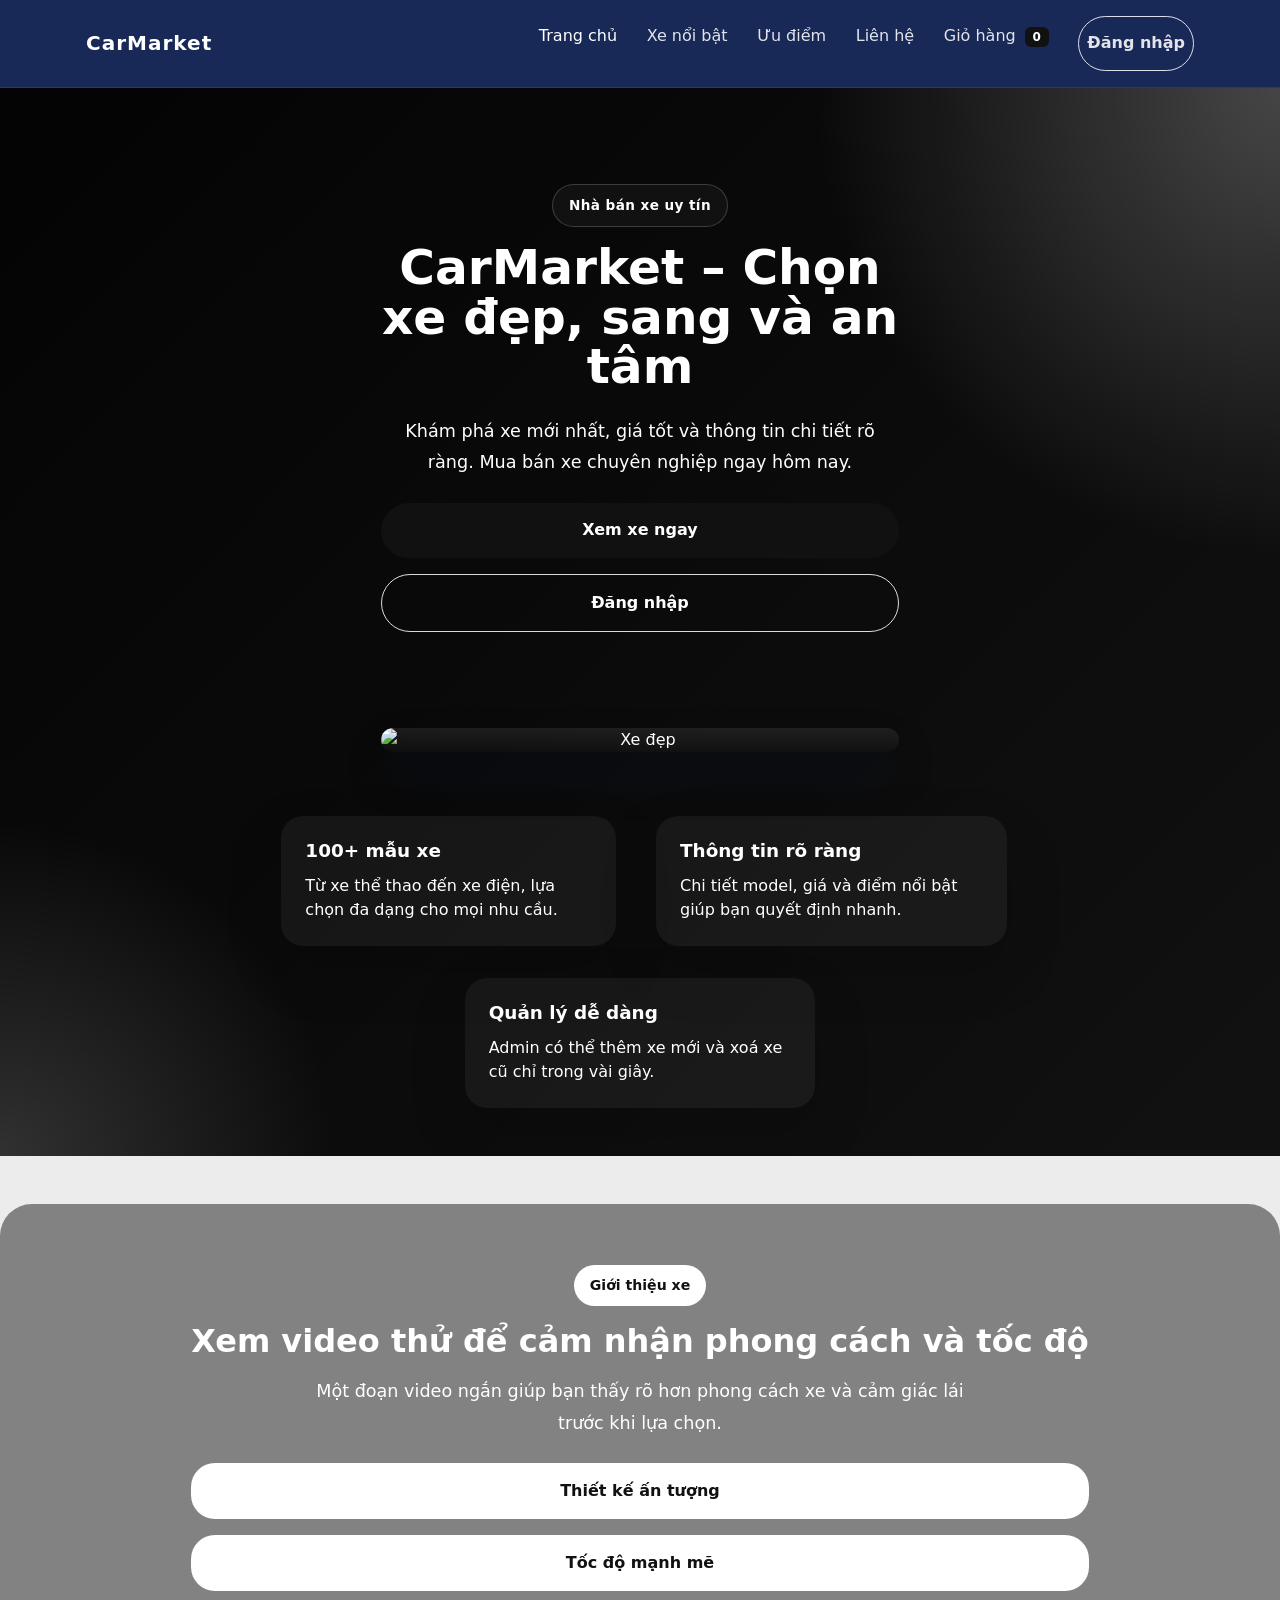
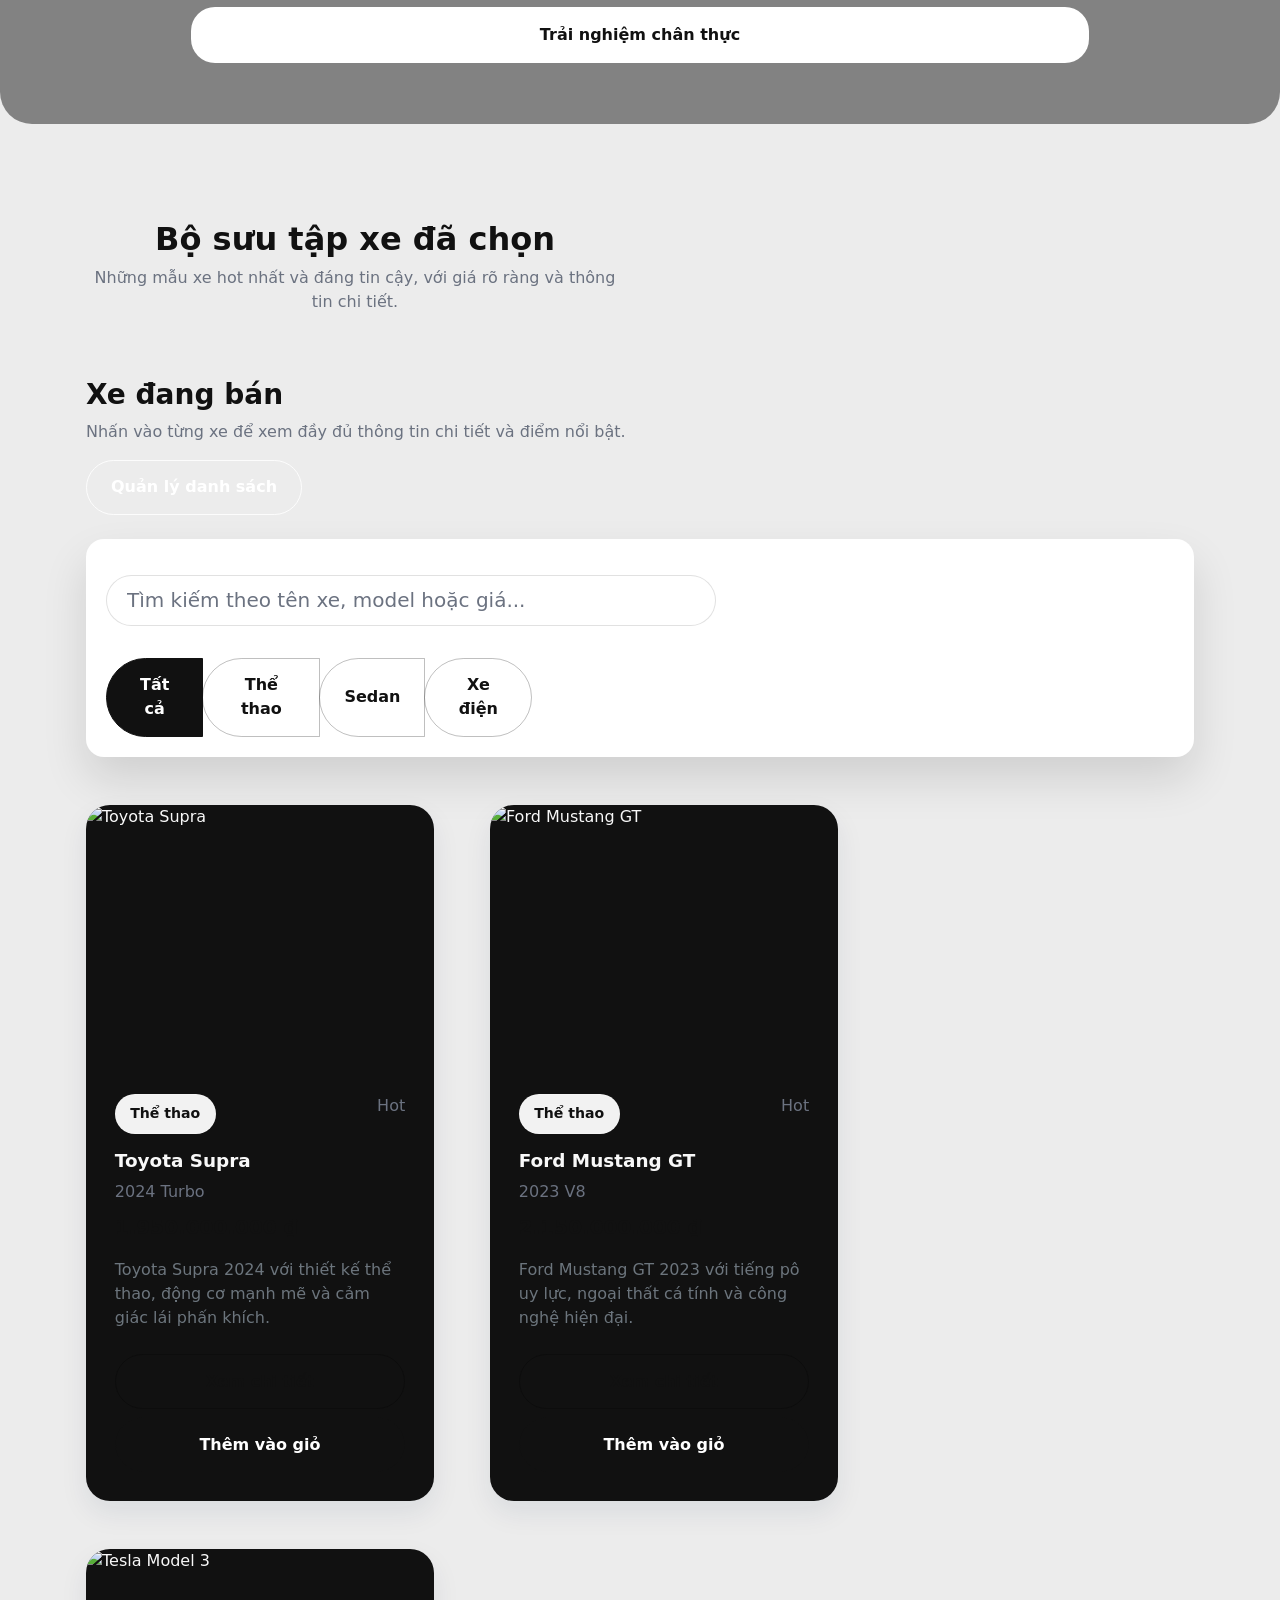
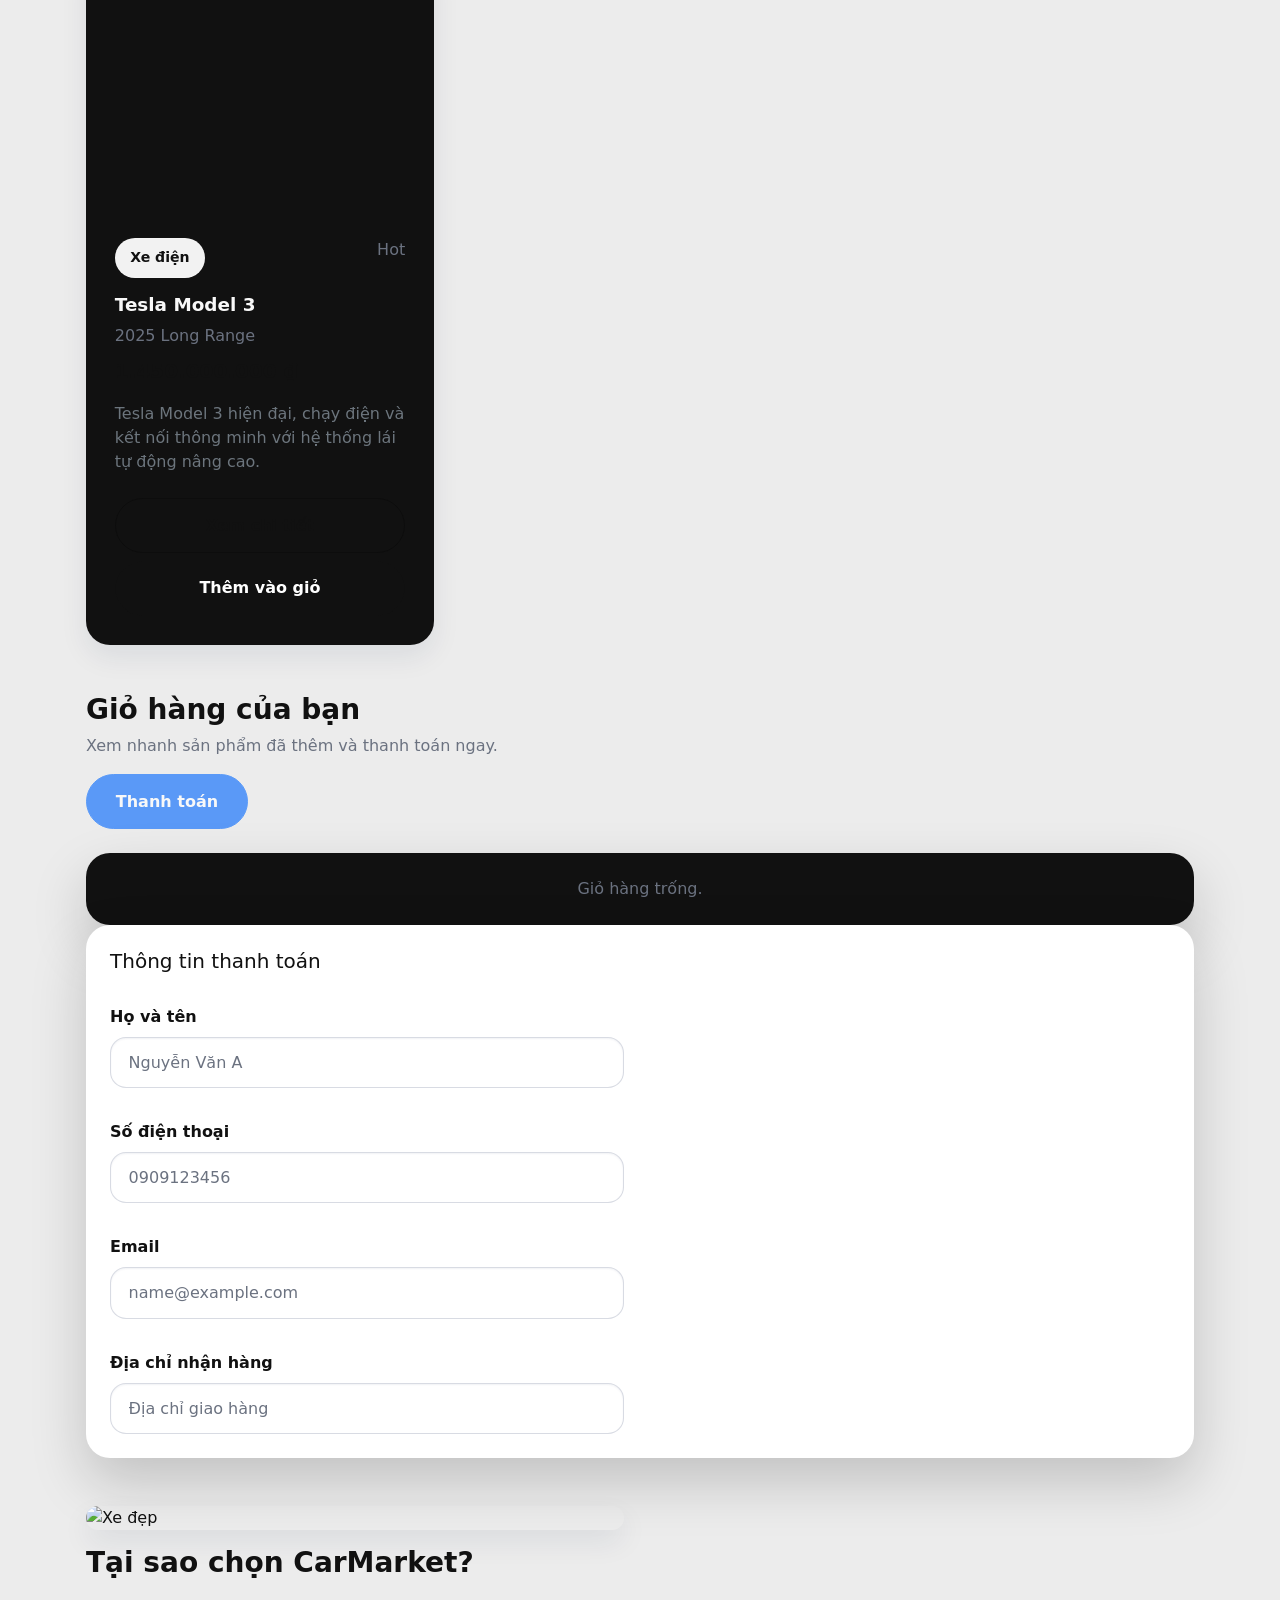
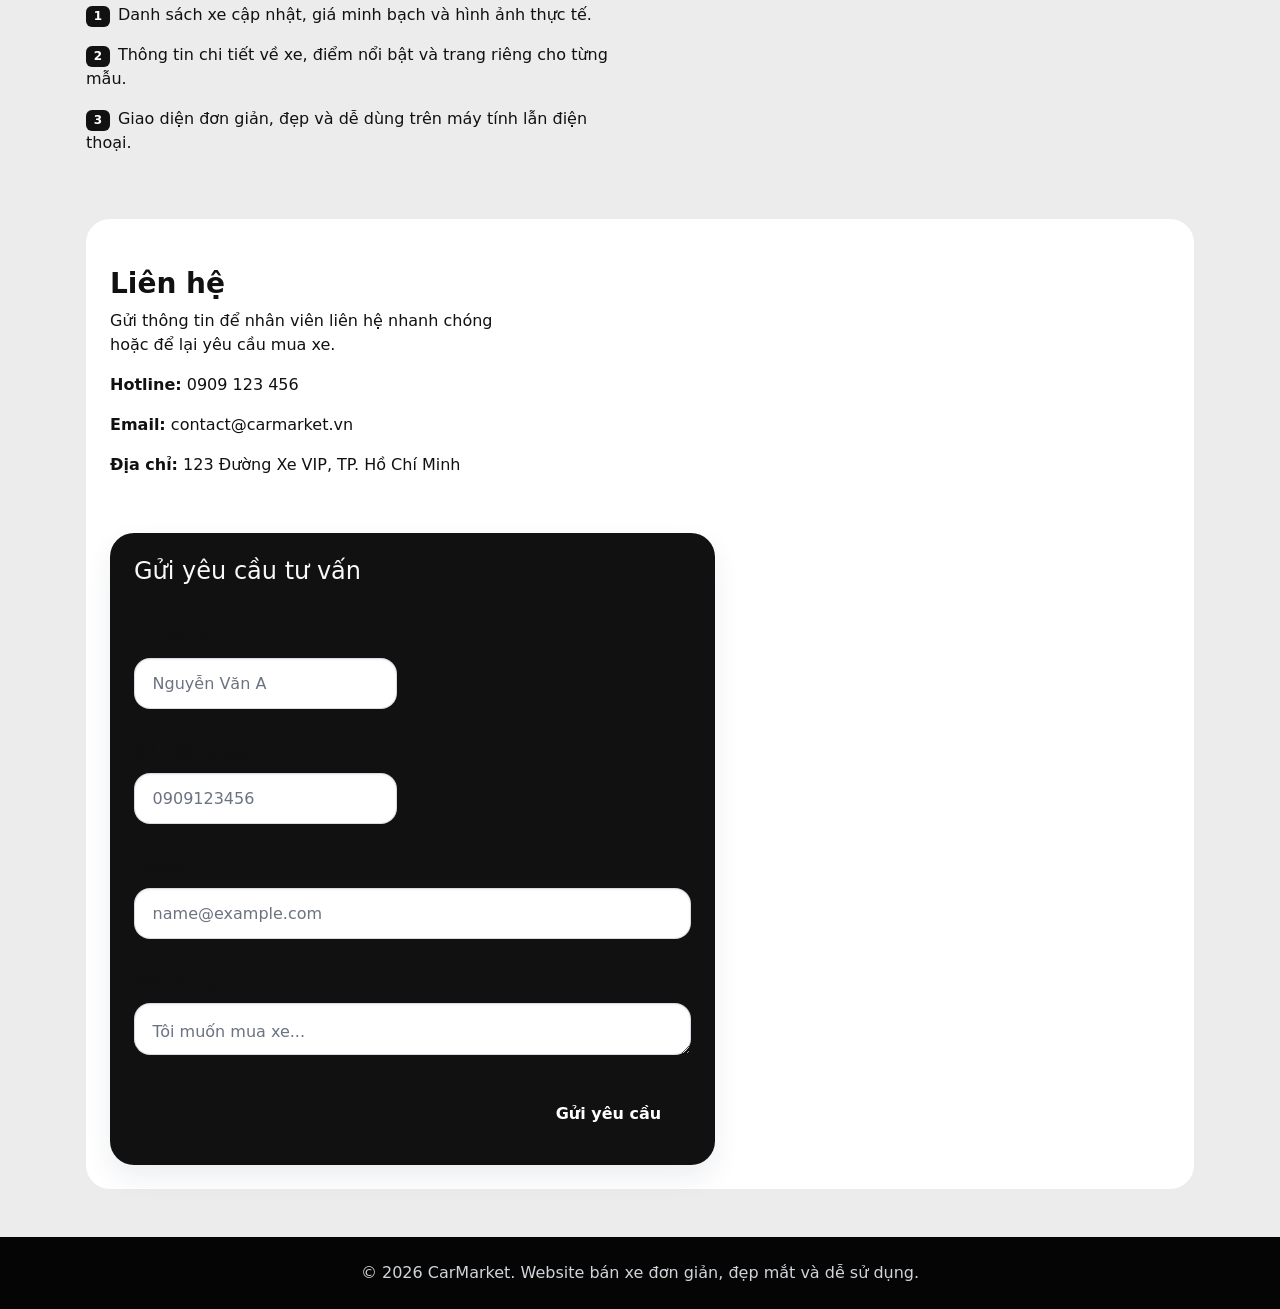
==== commit 5ed13afb: "Add files via upload" ====
--- a/index.html
+++ b/index.html
@@ -20,6 +20,7 @@
           <li class="nav-item"><a class="nav-link" href="#featured">Xe nổi bật</a></li>
           <li class="nav-item"><a class="nav-link" href="#why">Ưu điểm</a></li>
           <li class="nav-item"><a class="nav-link" href="#contact">Liên hệ</a></li>
+          <li class="nav-item"><a class="nav-link" href="#cart">Giỏ hàng <span id="cart-count" class="badge bg-primary ms-1">0</span></a></li>
           <li class="nav-item"><a class="nav-link btn btn-outline-light ms-2" href="login.html">Đăng nhập</a></li>
         </ul>
       </div>
@@ -126,6 +127,40 @@
       </div>
     </section>
 
+    <section id="cart" class="mb-5">
+      <div class="d-flex flex-column flex-md-row justify-content-between align-items-start gap-3 mb-4">
+        <div>
+          <h3 class="fw-bold">Giỏ hàng của bạn</h3>
+          <p class="text-muted mb-0">Xem nhanh sản phẩm đã thêm và thanh toán ngay.</p>
+        </div>
+        <button id="checkout-button" class="btn btn-primary" type="button">Thanh toán</button>
+      </div>
+      <div id="cart-alert"></div>
+      <div id="cart-items"></div>
+      <div id="checkout-form" class="card p-4 mb-4 bg-light">
+        <h5 class="mb-3">Thông tin thanh toán</h5>
+        <div class="row g-3">
+          <div class="col-md-6">
+            <label class="form-label">Họ và tên</label>
+            <input type="text" id="checkout-name" class="form-control" placeholder="Nguyễn Văn A">
+          </div>
+          <div class="col-md-6">
+            <label class="form-label">Số điện thoại</label>
+            <input type="tel" id="checkout-phone" class="form-control" placeholder="0909123456">
+          </div>
+          <div class="col-md-6">
+            <label class="form-label">Email</label>
+            <input type="email" id="checkout-email" class="form-control" placeholder="name@example.com">
+          </div>
+          <div class="col-md-6">
+            <label class="form-label">Địa chỉ nhận hàng</label>
+            <input type="text" id="checkout-address" class="form-control" placeholder="Địa chỉ giao hàng">
+          </div>
+        </div>
+      </div>
+      <div id="cart-summary" class="mt-4 text-end"></div>
+    </section>
+
     <section id="why" class="mb-5">
       <div class="row gx-5 align-items-center">
         <div class="col-lg-6">
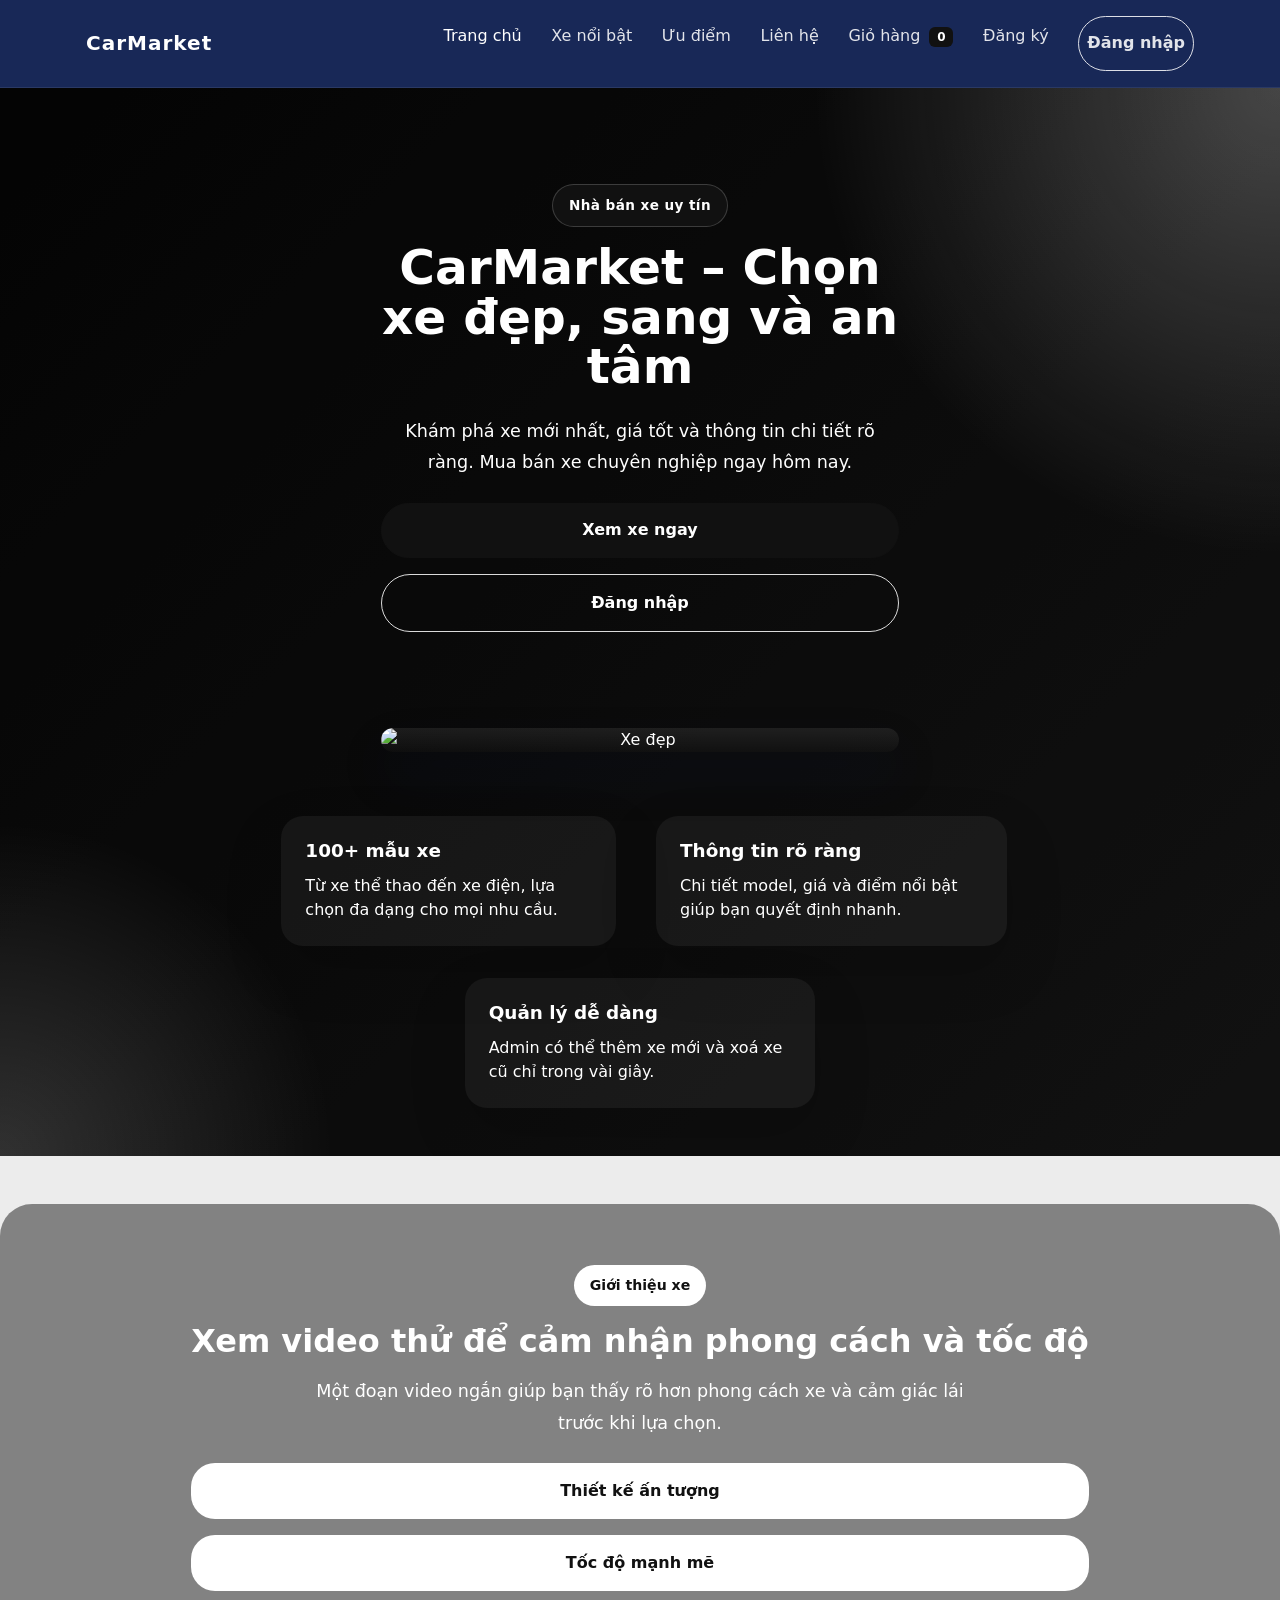
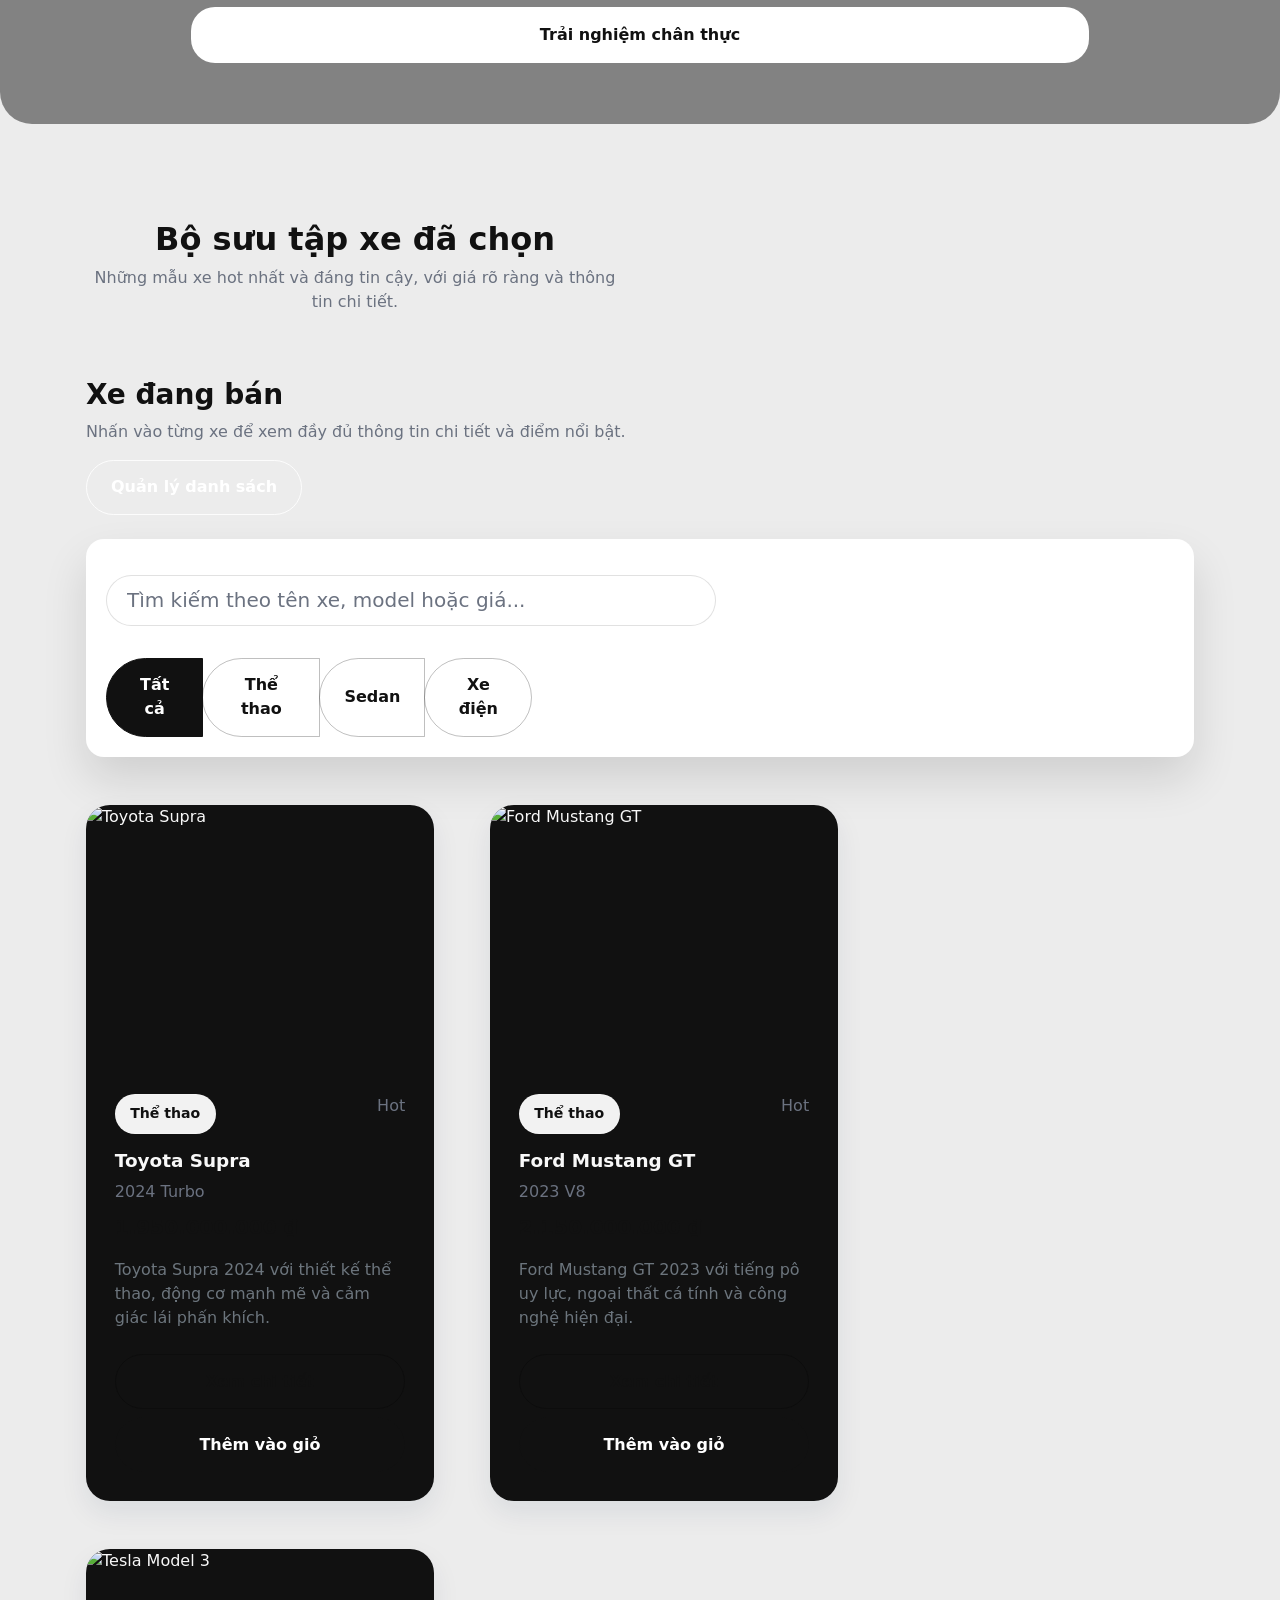
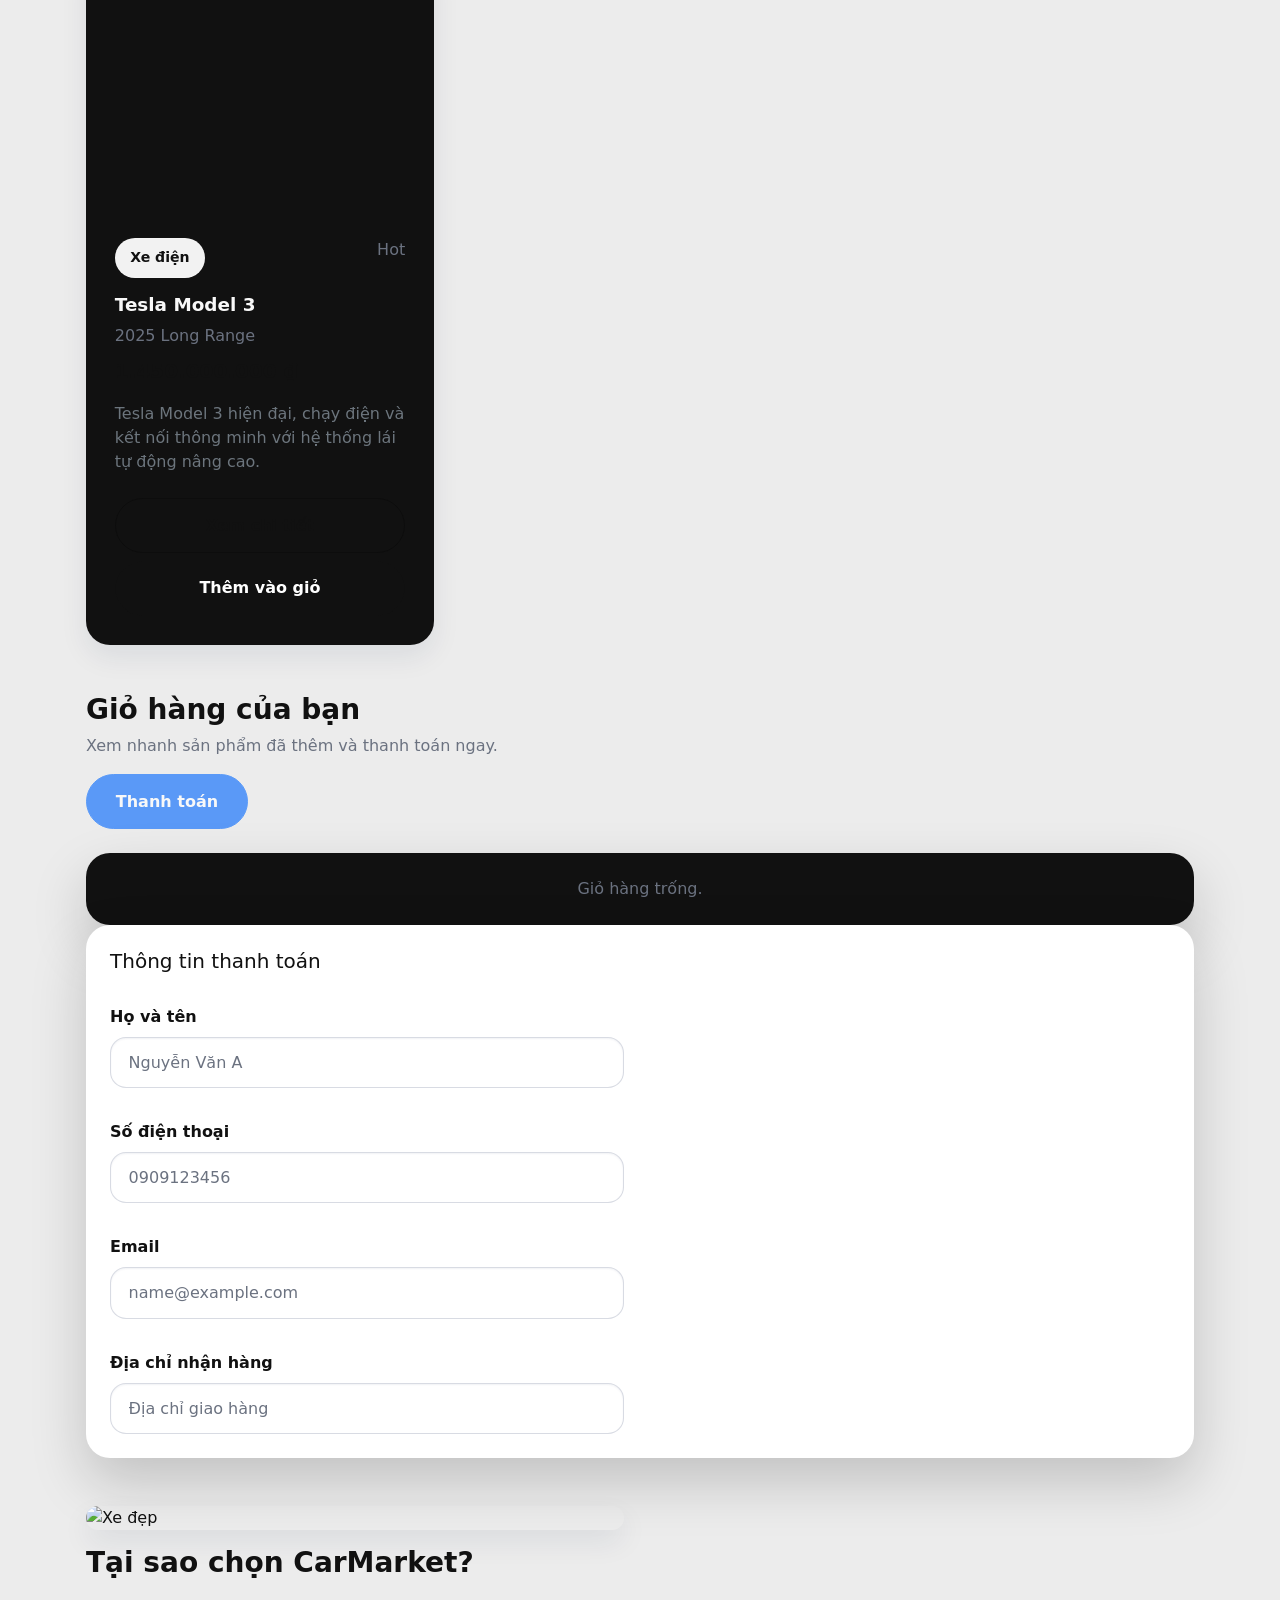
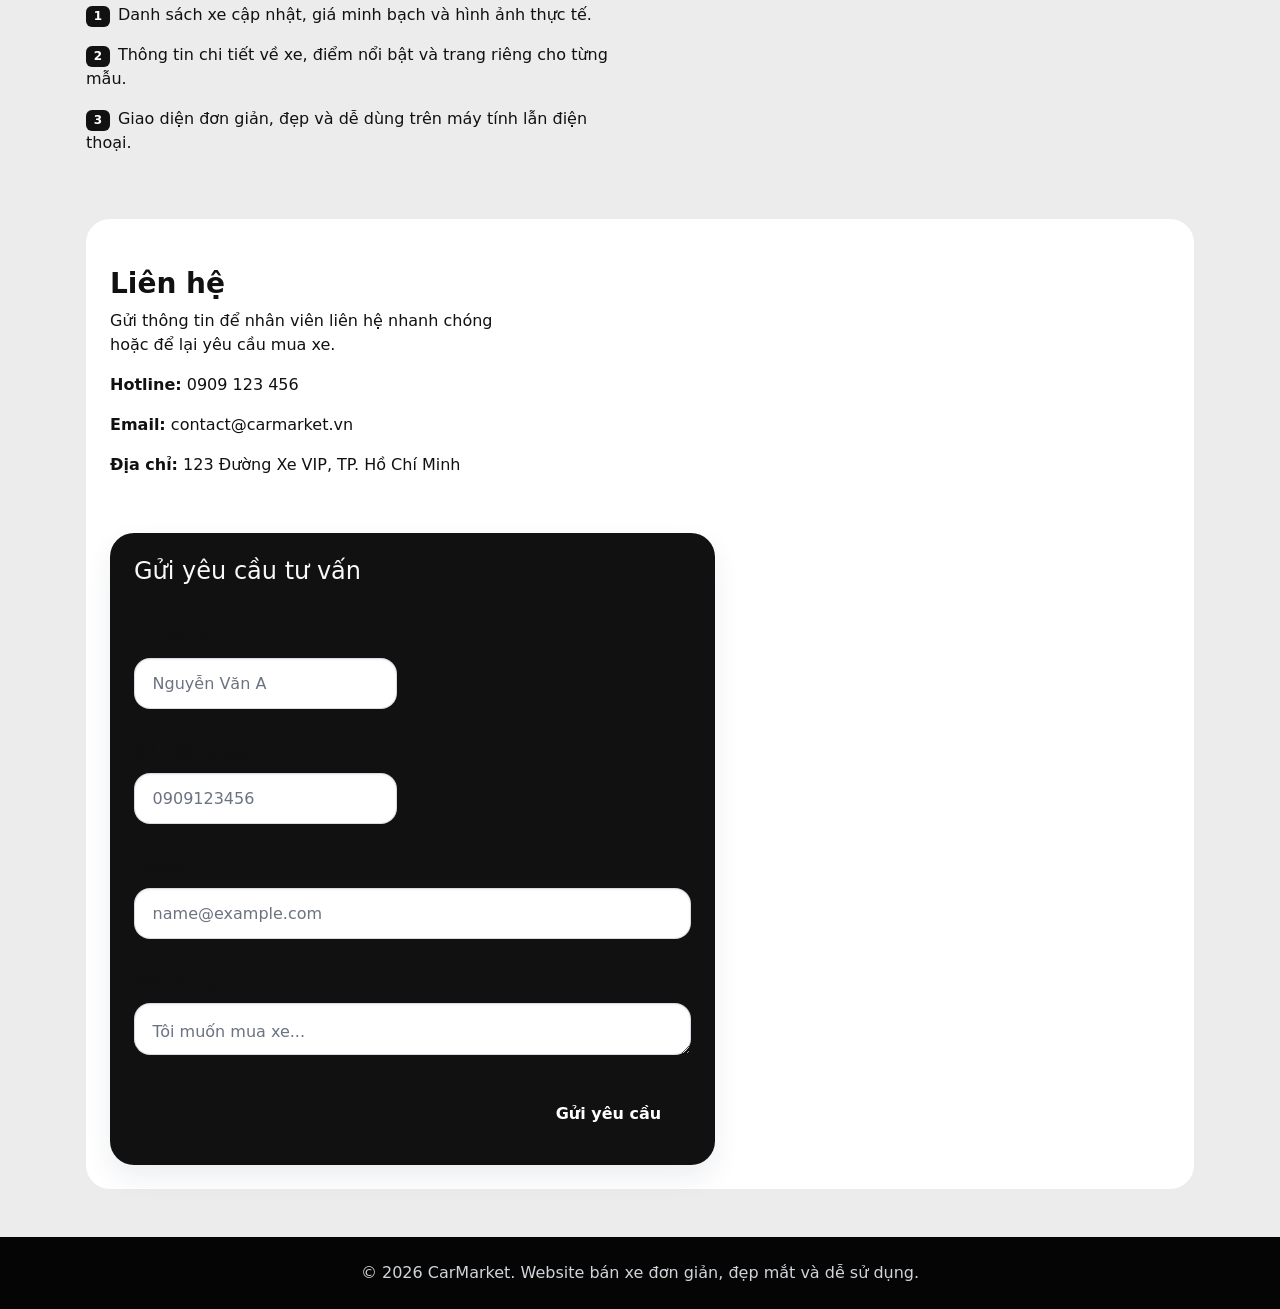
==== commit 398beed7: "Add files via upload" ====
--- a/index.html
+++ b/index.html
@@ -21,6 +21,7 @@
           <li class="nav-item"><a class="nav-link" href="#why">Ưu điểm</a></li>
           <li class="nav-item"><a class="nav-link" href="#contact">Liên hệ</a></li>
           <li class="nav-item"><a class="nav-link" href="#cart">Giỏ hàng <span id="cart-count" class="badge bg-primary ms-1">0</span></a></li>
+          <li class="nav-item"><a class="nav-link" href="register.html">Đăng ký</a></li>
           <li class="nav-item"><a class="nav-link btn btn-outline-light ms-2" href="login.html">Đăng nhập</a></li>
         </ul>
       </div>
